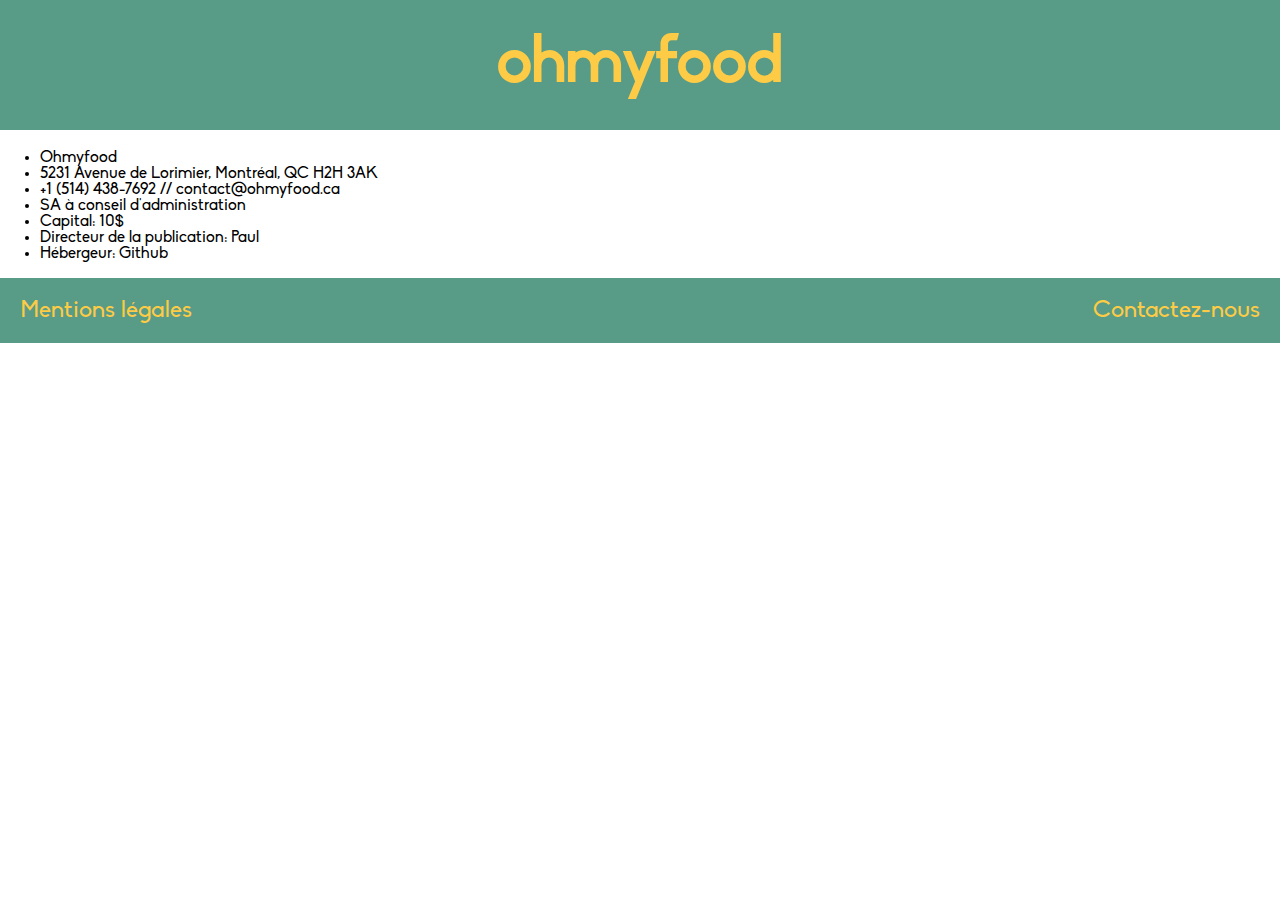
==== mentions_legales.html @ cbc845d4 "Ajouts mentions légales - Modification cliquable lien footer" ====
<!DOCTYPE html>
<html lang="en">
<head>
    <meta charset="UTF-8">
    <meta name="viewport" content="width=device-width, initial-scale=1.0">
    <title>Ohmyfood</title>
    <link rel="stylesheet" href="Base/style.css">
    <link rel="icon" href="images/fork.svg">
</head>
<body>
    <header>
        <h1><a href="index.html">ohmyfood</a></h1>
    </header>

    <article class="ML_identification">
        <ul>
            <li>Ohmyfood</li>
            <li>5231 Avenue de Lorimier, Montréal, QC H2H 3AK</li>
            <li>+1 (514) 438-7692 // contact@ohmyfood.ca</li>
            <li>SA à conseil d'administration</li>
            <li>Capital: 10$</li>
            <li>Directeur de la publication: Paul</li>
            <li>Hébergeur: Github</li>
        </ul>
    </article>

    <article class="ML_utilisation-cookies">

    </article>

    <article class="ML_utilisation-donnees-personnelles">

    </article>


    <footer>
        <a href="mentions_legales.html" target="_blank">Mentions légales</a>
        <a href="mailto:come.vincent@gmail.com" target="_blank">Contactez-nous</a>
    </footer>
    
</body>
</html>
---- Base/style.css ----
@charset "UTF-8";
/* Définitions des polices de caractère */
@font-face {
  font-family: 'Biko';
  src: url("../fonts/biko/Biko.eot?#iefix") format("embedded-opentype"), url("../fonts/biko/Biko.otf") format("opentype"), url("../fonts/biko/Biko.woff") format("woff"), url("../fonts/biko/Biko.ttf") format("truetype"), url("../fonts/biko/Biko.svg#Biko") format("svg");
  font-weight: normal;
  font-style: normal;
}

@font-face {
  font-family: 'Devonshire-Regular';
  src: url("../fonts/devonshire-regular/Devonshire-Regular.eot?#iefix") format("embedded-opentype"), url("../fonts/devonshire-regular/Devonshire-Regular.woff") format("woff"), url("../fonts/devonshire-regular/Devonshire-Regular.ttf") format("truetype"), url("../fonts/devonshire-regular/Devonshire-Regular.svg#Devonshire-Regular") format("svg");
  font-weight: normal;
  font-style: normal;
}

@font-face {
  font-family: 'Kalam-Regular';
  src: url("../fonts/kalam-regular/Kalam-Regular.eot?#iefix") format("embedded-opentype"), url("../fonts/kalam-regular/Kalam-Regular.woff") format("woff"), url("../fonts/kalam-regular/Kalam-Regular.ttf") format("truetype"), url("../fonts/kalam-regular/Kalam-Regular.svg#Kalam-Regular") format("svg");
  font-weight: normal;
  font-style: normal;
}

@font-face {
  font-family: 'CroissantOne-Regular';
  src: url("../fonts/croissantOne-regular/CroissantOne-Regular.eot?#iefix") format("embedded-opentype"), url("../fonts/croissantOne-regular/CroissantOne-Regular.woff") format("woff"), url("../fonts/croissantOne-regular/CroissantOne-Regular.ttf") format("truetype"), url("../fonts/croissantOne-regular/CroissantOne-Regular.svg#CroissantOne-Regular") format("svg");
  font-weight: normal;
  font-style: normal;
}

@font-face {
  font-family: 'ApparatusSIL';
  src: url("../fonts/apparatusSIL/ApparatusSIL.eot?#iefix") format("embedded-opentype"), url("../fonts/apparatusSIL/ApparatusSIL.woff") format("woff"), url("../fonts/apparatusSIL/ApparatusSIL.ttf") format("truetype"), url("../fonts/apparatusSIL/ApparatusSIL.svg#ApparatusSIL") format("svg");
  font-weight: normal;
  font-style: normal;
}

@font-face {
  font-family: 'WorstveldSlingBoldOblique';
  src: url("../fonts/worstveldSlingBoldOblique/WorstveldSlingBoldOblique.eot?#iefix") format("embedded-opentype"), url("../fonts/worstveldSlingBoldOblique/WorstveldSlingBoldOblique.woff") format("woff"), url("../fonts/worstveldSlingBoldOblique/WorstveldSlingBoldOblique.ttf") format("truetype"), url("../fonts/worstveldSlingBoldOblique/WorstveldSlingBoldOblique.svg#WorstveldSlingBoldOblique") format("svg");
  font-weight: normal;
  font-style: normal;
}

@font-face {
  font-family: 'Segoe Print';
  src: url("SegoePrint.eot");
  src: url("../fonts/segoe-print/SegoePrint.eot?#iefix") format("embedded-opentype"), url("../fonts/segoe-print/SegoePrint.woff2") format("woff2"), url("../fonts/segoe-print/SegoePrint.woff") format("woff"), url("../fonts/segoe-print/SegoePrint.ttf") format("truetype"), url("../fonts/segoe-print/SegoePrint.svg#SegoePrint") format("svg");
  font-weight: normal;
  font-style: normal;
}

@font-face {
  font-family: 'ingleby_regular';
  src: url("../fonts/ingleby_regular/ingleby_regular-webfont.woff2") format("woff2"), url("../fonts/ingleby_regular/ingleby_regular-webfont.woff") format("woff"), url("../fonts/ingleby_regular/ingleby_regular.ttf") format("ttf");
  font-weight: normal;
  font-style: normal;
}

@font-face {
  font-family: 'ingleby_bold';
  src: url("../fonts/ingleby-bold/ingleby_bold-webfont.woff2") format("woff2"), url("../fonts/ingleby-bold/ingleby_bold-webfont.woff") format("woff"), url("../fonts/ingleby-bold/ingleby_bold.ttf") format("woff");
  font-weight: normal;
  font-style: normal;
}

/* Définitions de paramètres de base */
* {
  -webkit-box-sizing: border-box;
          box-sizing: border-box;
}

body {
  font-size: 16px;
  font-family: 'Biko', sans-serif;
  font-style: normal;
  font-weight: normal;
  margin: 0;
}

a {
  text-decoration: none;
  color: inherit;
}

/* Définition des propritétés du header */
header {
  width: 100%;
  height: 130px;
  background-color: #589c87;
  text-align: center;
  margin: 0 0 20px;
}

header h1 {
  line-height: 130px;
  font-size: 4em;
  margin: 0;
  font-weight: bolder;
}

header h1 a {
  text-decoration: none;
  color: #fdcb46;
}

/* Définition des propritétés du footer */
footer {
  width: 100%;
  height: 65px;
  background-color: #589c87;
  display: -webkit-box;
  display: -ms-flexbox;
  display: flex;
  -webkit-box-align: center;
      -ms-flex-align: center;
          align-items: center;
  -webkit-box-pack: justify;
      -ms-flex-pack: justify;
          justify-content: space-between;
  position: -webkit-sticky;
  position: sticky;
  bottom: 0;
}

footer a {
  height: 24px;
  font-size: 1.5em;
  margin: 0 20px;
  color: #fdcb46;
  text-decoration: none;
}

/* Définition des paramètre de la page principale */
.main {
  display: -webkit-box;
  display: -ms-flexbox;
  display: flex;
  -webkit-box-orient: horizontal;
  -webkit-box-direction: normal;
      -ms-flex-flow: row wrap;
          flex-flow: row wrap;
  -webkit-box-pack: center;
      -ms-flex-pack: center;
          justify-content: center;
}

.main__menu {
  width: 40%;
  min-width: 430px;
  height: 600px;
  margin: 25px;
  -webkit-box-shadow: 0 0 3px rgba(0, 0, 0, 0.3);
          box-shadow: 0 0 3px rgba(0, 0, 0, 0.3);
  padding-top: 33vh;
  text-align: center;
}

.main__menu__1 {
  background-color: #fcdfdb;
  color: #451b21;
}

.main__menu__1 .enseigne1 {
  line-height: 1;
}

.main__menu__1 .enseigne1 .musical-note {
  padding-top: 10px;
  font-size: 4em;
  margin: 0;
  background: -webkit-gradient(linear, left top, right top, from(#f05560), to(#f78f6a));
  background: linear-gradient(to right, #f05560, #f78f6a);
  -webkit-background-clip: text;
  -webkit-text-fill-color: transparent;
  display: inline;
  font-family: sans-serif;
}

.main__menu__1 .enseigne1 h3 {
  margin: 0 0 7px;
  font-family: 'Devonshire-Regular';
  font-size: 2em;
  font-weight: lighter;
}

.main__menu__1 a {
  font-family: 'Kalam-Regular', sans-serif;
  font-size: 3.5em;
}

.main__menu__2 {
  background-color: #fff5fe;
}

.main__menu__2 h3 {
  background: -webkit-gradient(linear, left top, right top, from(#c67412), to(#6e4ccc));
  background: linear-gradient(to right, #c67412, #6e4ccc);
  background-clip: text;
  -webkit-background-clip: text;
  -webkit-text-fill-color: transparent;
  font-family: 'CroissantOne-Regular', sans-serif;
  font-size: 1.7em;
  font-weight: 100;
}

.main__menu__2 a {
  font-family: ApparatusSIL, sans-serif;
  font-size: 3em;
  color: #c67412;
  font-weight: 700;
}

.main__menu__3 {
  background-color: #f9f9f9;
}

.main__menu__3 h3 {
  background: -webkit-gradient(linear, left top, right top, from(#1944e2), to(#91c7f9));
  background: linear-gradient(to right, #1944e2, #91c7f9);
  background-clip: text;
  -webkit-background-clip: text;
  -webkit-text-fill-color: transparent;
  font-family: 'CroissantOne-Regular', sans-serif;
  font-size: 1.7em;
  font-weight: 100;
}

.main__menu__3 a {
  font-family: 'WorstveldSlingBoldOblique', sans-serif;
  font-size: 4em;
  color: #339af9;
  font-weight: 200;
}

.main__menu__4 {
  background-color: #fdfffd;
}

.main__menu__4 h3 {
  background: -webkit-gradient(linear, left top, right top, from(#61a75a), to(#c7f79e));
  background: linear-gradient(to right, #61a75a, #c7f79e);
  background-clip: text;
  -webkit-background-clip: text;
  -webkit-text-fill-color: transparent;
  font-family: 'CroissantOne-Regular', sans-serif;
  font-size: 1.7em;
  font-weight: 100;
}

.main__menu__4 a {
  font-family: 'WorstveldSlingBoldOblique', sans-serif;
  font-size: 4em;
  color: #7cc362;
  font-weight: 200;
}

/* Définition des paramètres des boutons */
.soon {
  width: 40%;
  text-align: center;
  color: #fdcb46;
  background-color: #589c87;
  margin: 30px 0 55px;
  padding: 15px 0;
  font-size: 2.7em;
  border-radius: 10px 10px;
}

body::-webkit-scrollbar {
  width: .5em;
}

body::-webkit-scrollbar-track {
  -webkit-box-shadow: inset 0 0 4px #589c87;
          box-shadow: inset 0 0 4px #589c87;
}

body::-webkit-scrollbar-thumb {
  background-color: #fdcb46;
  border-radius: 50px 50px;
}

h2 {
  text-align: center;
  font-size: 2em;
  margin-top: 40px;
}

.menu1 {
  width: 80%;
  margin: auto;
  display: -webkit-box;
  display: -ms-flexbox;
  display: flex;
  -webkit-box-orient: vertical;
  -webkit-box-direction: normal;
      -ms-flex-direction: column;
          flex-direction: column;
  -webkit-box-align: center;
      -ms-flex-align: center;
          align-items: center;
  font-size: 1.5em;
  padding: 15px 0;
  margin-bottom: 50px;
  -webkit-box-shadow: 0 0 5px gray;
          box-shadow: 0 0 5px gray;
  color: #451b21;
  background-color: #fcdfdb;
  font-family: 'Segoe Print', sans-serif;
}

.menu1 .enseigne1 {
  display: -webkit-box;
  display: -ms-flexbox;
  display: flex;
  -webkit-box-orient: vertical;
  -webkit-box-direction: normal;
      -ms-flex-direction: column;
          flex-direction: column;
  -webkit-box-align: center;
      -ms-flex-align: center;
          align-items: center;
}

.menu1 .enseigne1 .musical-note {
  padding-top: 10px;
  font-size: 4em;
  margin: 0;
  background: -webkit-gradient(linear, left top, right top, from(#f05560), to(#f78f6a));
  background: linear-gradient(to right, #f05560, #f78f6a);
  -webkit-background-clip: text;
  -webkit-text-fill-color: transparent;
  display: inline;
  font-family: sans-serif;
}

.menu1 .enseigne1 h3 {
  margin: 0 0 7px;
  font-family: 'Devonshire-Regular';
  font-size: 2em;
  font-weight: lighter;
}

.menu1 h4 {
  text-align: center;
  font-size: 1.5em;
  font-weight: bolder;
  background: -webkit-gradient(linear, left top, left bottom, from(#fcdfdb), color-stop(47%, #fcdfdb), color-stop(50%, #451b21), color-stop(51%, #451b21), color-stop(54%, #fcdfdb), to(#fcdfdb));
  background: linear-gradient(#fcdfdb 0%, #fcdfdb 47%, #451b21 50%, #451b21 51%, #fcdfdb 54%, #fcdfdb 100%);
}

.menu1 h4 span {
  background-color: #fcdfdb;
  padding: 0 45px;
}

.menu1__section {
  width: 90%;
  margin: 5px 0 10px;
}

.menu1__section ul {
  padding: 0;
  line-height: 3;
  list-style-type: none;
  width: 100%;
  margin: auto;
}

.menu1__section ul li {
  display: -webkit-box;
  display: -ms-flexbox;
  display: flex;
  -webkit-box-pack: justify;
      -ms-flex-pack: justify;
          justify-content: space-between;
  font-weight: lighter;
}

.menu1__section ul li .prix {
  font-weight: bolder;
}

.menu1 .enseigne1-small {
  display: -webkit-box;
  display: -ms-flexbox;
  display: flex;
  -webkit-box-align: center;
      -ms-flex-align: center;
          align-items: center;
  -webkit-box-align: baseline;
      -ms-flex-align: baseline;
          align-items: baseline;
  margin: 40px 0;
}

.menu1 .enseigne1-small .musical-note {
  padding-top: 10px;
  font-size: 4em;
  margin: 0;
  background: -webkit-gradient(linear, left top, right top, from(#f05560), to(#f78f6a));
  background: linear-gradient(to right, #f05560, #f78f6a);
  -webkit-background-clip: text;
  -webkit-text-fill-color: transparent;
  display: inline;
  font-family: sans-serif;
  font-size: 2em;
  margin: 0 7px;
}

.menu1 .enseigne1-small h3 {
  margin: 0 0 7px;
  font-family: 'Devonshire-Regular';
  font-size: 2em;
  font-weight: lighter;
  font-size: 1.5em;
}

.menu2 {
  width: 80%;
  margin: auto;
  display: -webkit-box;
  display: -ms-flexbox;
  display: flex;
  -webkit-box-orient: vertical;
  -webkit-box-direction: normal;
      -ms-flex-direction: column;
          flex-direction: column;
  -webkit-box-align: center;
      -ms-flex-align: center;
          align-items: center;
  font-size: 1.5em;
  padding: 15px 0;
  margin-bottom: 50px;
  -webkit-box-shadow: 0 0 5px gray;
          box-shadow: 0 0 5px gray;
  color: black;
  background-color: #fff5fe;
  font-family: 'ingleby_regular', sans-serif;
}

.menu2 h3 {
  background: -webkit-gradient(linear, left top, right top, from(#c67412), to(#6e4ccc));
  background: linear-gradient(to right, #c67412, #6e4ccc);
  background-clip: text;
  -webkit-background-clip: text;
  -webkit-text-fill-color: transparent;
  font-family: 'CroissantOne-Regular', sans-serif;
  font-size: 1.7em;
  margin: 70px 0;
}

.menu2 h4 {
  text-align: center;
  font-family: 'ingleby_bold', sans-serif;
  font-weight: lighter;
}

.menu2 h4 span {
  background-color: #fff5fe;
}

.menu2__section {
  width: 90%;
  margin-bottom: 40px;
  font-weight: lighter;
}

.menu2__section ul {
  padding: 0;
  line-height: 3;
  list-style-type: none;
  width: 80%;
  margin: auto;
}

.menu2__section ul li {
  display: -webkit-box;
  display: -ms-flexbox;
  display: flex;
  -webkit-box-pack: justify;
      -ms-flex-pack: justify;
          justify-content: space-between;
  font-weight: lighter;
}

.menu2__section ul li .prix {
  font-family: 'ingleby_bold', sans-serif;
}

.menu2__section__entrees {
  color: #c67412;
}

.menu2__section__plats {
  color: #a56799;
}

.menu2__section__desserts {
  color: #6e4ccc;
}

.menu3 {
  width: 80%;
  margin: auto;
  display: -webkit-box;
  display: -ms-flexbox;
  display: flex;
  -webkit-box-orient: vertical;
  -webkit-box-direction: normal;
      -ms-flex-direction: column;
          flex-direction: column;
  -webkit-box-align: center;
      -ms-flex-align: center;
          align-items: center;
  font-size: 1.5em;
  padding: 15px 0;
  margin-bottom: 50px;
  -webkit-box-shadow: 0 0 5px gray;
          box-shadow: 0 0 5px gray;
  color: black;
  background-color: #f9f9f9;
  font-family: 'Segoe Print', sans-serif;
}

.menu3 h3 {
  text-align: center;
  font-size: 3em;
  background: -webkit-gradient(linear, left top, right top, from(#1944e2), to(#91c7f9));
  background: linear-gradient(to right, #1944e2, #91c7f9);
  background-clip: text;
  -webkit-background-clip: text;
  -webkit-text-fill-color: transparent;
}

.menu3 h4 {
  text-align: center;
  font-size: 1.5em;
  font-weight: bolder;
}

.menu3 h4 span {
  background-color: #f9f9f9;
  padding: 0 45px;
}

.menu3__section {
  width: 90%;
  margin: 5px 0 10px;
}

.menu3__section ul {
  padding: 0;
  line-height: 3;
  list-style-type: none;
  width: 80%;
  margin: auto;
}

.menu3__section ul li {
  display: -webkit-box;
  display: -ms-flexbox;
  display: flex;
  -webkit-box-pack: justify;
      -ms-flex-pack: justify;
          justify-content: space-between;
  font-weight: lighter;
}

.menu3__section ul li .prix {
  font-weight: bolder;
}

.menu4 {
  width: 80%;
  margin: auto;
  display: -webkit-box;
  display: -ms-flexbox;
  display: flex;
  -webkit-box-orient: vertical;
  -webkit-box-direction: normal;
      -ms-flex-direction: column;
          flex-direction: column;
  -webkit-box-align: center;
      -ms-flex-align: center;
          align-items: center;
  font-size: 1.5em;
  padding: 15px 0;
  margin-bottom: 50px;
  -webkit-box-shadow: 0 0 5px gray;
          box-shadow: 0 0 5px gray;
  color: black;
  background-color: #fdfffd;
  font-family: 'Segoe Print', sans-serif;
}

.menu4 h3 {
  font-size: 3.5em;
  background: -webkit-gradient(linear, left top, right top, from(#61a75a), to(#c7f79e));
  background: linear-gradient(to right, #61a75a, #c7f79e);
  background-clip: text;
  -webkit-background-clip: text;
  -webkit-text-fill-color: transparent;
}

.menu4 h4 {
  text-align: center;
  font-size: 1.5em;
  font-weight: bolder;
}

.menu4 h4 span {
  background-color: #fdfffd;
  padding: 0 45px;
}

.menu4__section {
  width: 90%;
  margin: 5px 0 10px;
}

.menu4__section ul {
  padding: 0;
  line-height: 3;
  list-style-type: none;
  width: 100%;
  margin: auto;
}

.menu4__section ul li {
  display: -webkit-box;
  display: -ms-flexbox;
  display: flex;
  -webkit-box-pack: justify;
      -ms-flex-pack: justify;
          justify-content: space-between;
  font-weight: lighter;
}

.menu4__section ul li .prix {
  font-weight: bolder;
}

@media screen and (max-width: 1000px) {
  .main__menu {
    width: 80%;
    height: 350px;
    padding-top: 15vh;
  }
  .soon {
    width: 40%;
    min-width: 300px;
    text-align: center;
    color: #fdcb46;
    background-color: #589c87;
    margin: 30px 0 55px;
    padding: 15px 0;
    font-size: 2.7em;
    border-radius: 10px 10px;
  }
  footer {
    height: 36px;
  }
  footer a {
    line-height: 1.8em;
    font-size: 1.3em;
  }
}

@media screen and (max-width: 460px) {
  .main__menu {
    width: 80%;
    height: 400px;
    padding-top: 25vh;
    min-width: initial;
  }
  .soon {
    font-size: 2em;
  }
  footer {
    height: 100%;
  }
  footer a {
    line-height: 1.8em;
    font-size: 1.3em;
    text-align: center;
  }
}

@media screen and (max-width: 375px) {
  footer {
    position: initial;
    height: 55px;
    -webkit-box-align: center;
        -ms-flex-align: center;
            align-items: center;
  }
  footer a {
    line-height: 1.2em;
    font-size: 1.3em;
    text-align: center;
  }
}
/*# sourceMappingURL=style.css.map */
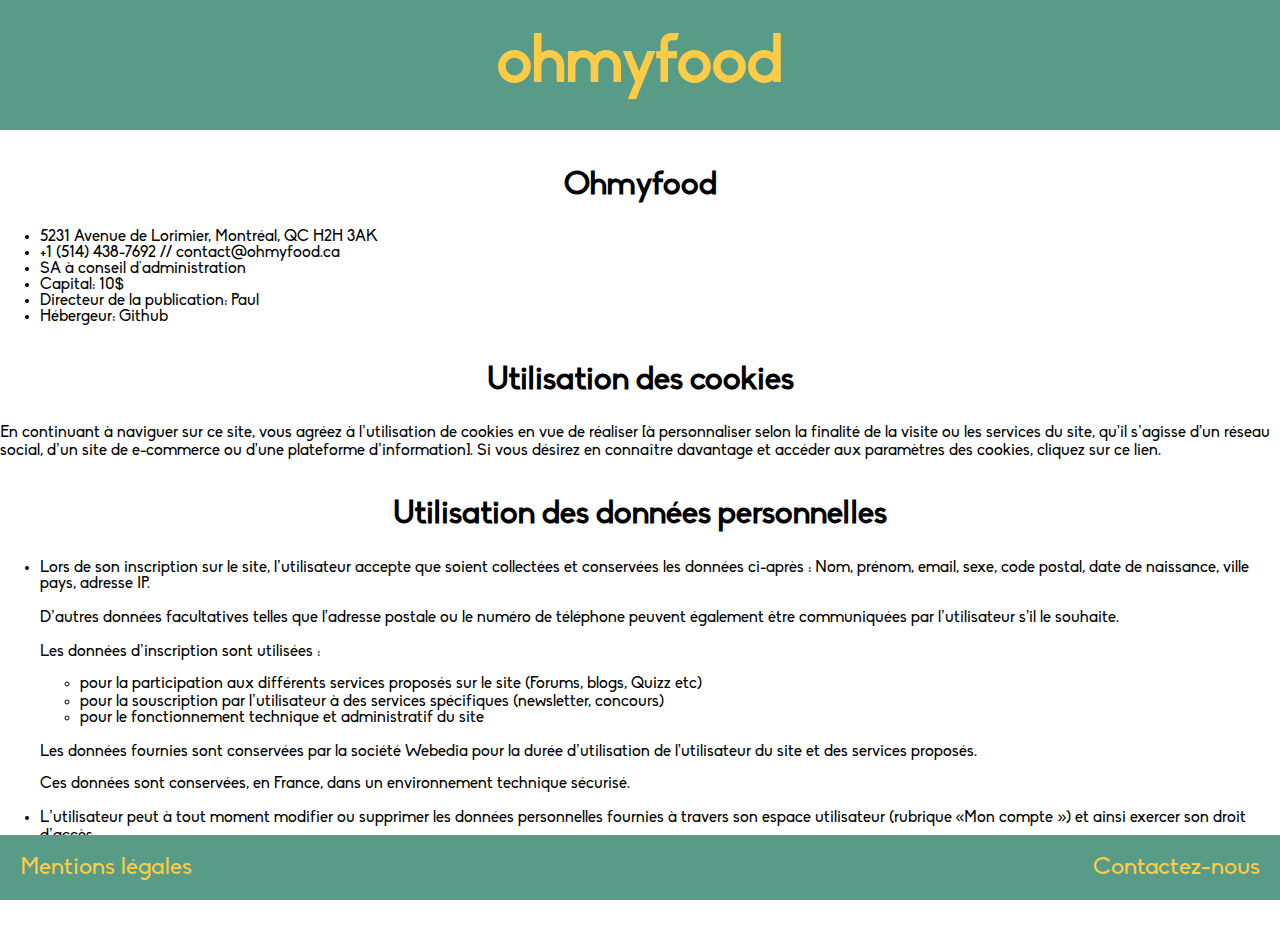
==== commit da869050: "Ajustements animation soulignage" ====
--- a/mentions_legales.html
+++ b/mentions_legales.html
@@ -12,9 +12,9 @@
         <h1><a href="index.html">ohmyfood</a></h1>
     </header>
 
-    <article class="ML_identification">
+    <section class="ML_identification">
+        <h2>Ohmyfood</h2>
         <ul>
-            <li>Ohmyfood</li>
             <li>5231 Avenue de Lorimier, Montréal, QC H2H 3AK</li>
             <li>+1 (514) 438-7692 // contact@ohmyfood.ca</li>
             <li>SA à conseil d'administration</li>
@@ -22,15 +22,42 @@
             <li>Directeur de la publication: Paul</li>
             <li>Hébergeur: Github</li>
         </ul>
-    </article>
+    </section>
 
-    <article class="ML_utilisation-cookies">
+    <section class="ML_utilisation-cookies">
+        <h2>Utilisation des cookies</h2>
 
-    </article>
+        <p>En continuant à naviguer sur ce site, vous agréez à l’utilisation de cookies en vue de réaliser [à personnaliser selon la finalité de la visite ou les services du site, qu’il s’agisse d’un réseau social, d’un site de e-commerce ou d’une plateforme d’information].
+        Si vous désirez en connaître davantage et accéder aux paramètres des cookies, cliquez sur ce lien.</p>
 
-    <article class="ML_utilisation-donnees-personnelles">
+    </section>
 
-    </article>
+    <section class="ML_utilisation-donnees-personnelles">
+        <h2>Utilisation des données personnelles</h2>
+
+        <ul>
+            <li>
+                <p>Lors de son inscription sur le site, l’utilisateur accepte que soient collectées et conservées les données ci-après : Nom, prénom, email, sexe, code postal, date de naissance, ville pays, adresse IP.</p>
+
+                <p>D’autres données facultatives telles que l’adresse postale ou le numéro de téléphone peuvent également être communiquées par l’utilisateur s’il le souhaite.</p>
+
+                <p>Les données d’inscription sont utilisées :</p>
+
+                <ul>
+                    <li>pour la participation aux différents services proposés sur le site (Forums, blogs, Quizz etc)</li>
+                    <li>pour la souscription par l’utilisateur à des services spécifiques (newsletter, concours)</li>
+                    <li>pour le fonctionnement technique et administratif du site</li>
+                </ul>
+
+                <p>Les données fournies sont conservées par la société Webedia pour la durée d’utilisation de l’utilisateur du site et des services proposés.</p>
+
+                <p>Ces données sont conservées, en France, dans un environnement technique sécurisé.</p>
+            </li>
+            <li>
+                <p>L’utilisateur peut à tout moment modifier ou supprimer les données personnelles fournies à travers son espace utilisateur (rubrique «Mon compte ») et ainsi exercer son droit d’accès.</p>
+            </li>
+        </ul>
+    </section>
 
 
     <footer>
--- a/Base/style.css
+++ b/Base/style.css
@@ -1,4 +1,6 @@
 @charset "UTF-8";
+/* ------- Définition des maps du site ------ */
+/* ----- Définition des mixins ----- */
 /* Définitions des polices de caractère */
 @font-face {
   font-family: 'Biko';
@@ -105,6 +107,27 @@
 }
 
 /* Définition des propritétés du footer */
+@-webkit-keyframes shaky {
+  from {
+    -webkit-transform: translateX(2%);
+            transform: translateX(2%);
+  }
+  to {
+    -webkit-transform: translateX(-2%);
+            transform: translateX(-2%);
+  }
+}
+@keyframes shaky {
+  from {
+    -webkit-transform: translateX(2%);
+            transform: translateX(2%);
+  }
+  to {
+    -webkit-transform: translateX(-2%);
+            transform: translateX(-2%);
+  }
+}
+
 footer {
   width: 100%;
   height: 65px;
@@ -121,6 +144,7 @@
   position: -webkit-sticky;
   position: sticky;
   bottom: 0;
+  z-index: 999;
 }
 
 footer a {
@@ -129,6 +153,72 @@
   margin: 0 20px;
   color: #fdcb46;
   text-decoration: none;
+}
+
+footer a:hover {
+  -webkit-animation: shaky 0.1s cubic-bezier(0.4, 0.1, 0.6, 0.9) 3;
+          animation: shaky 0.1s cubic-bezier(0.4, 0.1, 0.6, 0.9) 3;
+}
+
+@media screen and (max-width: 1000px) {
+  .main__menu {
+    width: 80%;
+    height: 350px;
+    padding-top: 15vh;
+  }
+  .soon {
+    width: 40%;
+    min-width: 300px;
+    text-align: center;
+    color: #fdcb46;
+    background-color: #589c87;
+    margin: 30px 0 55px;
+    padding: 15px 0;
+    font-size: 2.7em;
+    border-radius: 10px 10px;
+  }
+  footer {
+    height: 36px;
+  }
+  footer a {
+    line-height: 1.8em;
+    font-size: 1.3em;
+  }
+}
+
+@media screen and (max-width: 460px) {
+  .main__menu {
+    width: 80%;
+    height: 400px;
+    padding-top: 25vh;
+    min-width: initial;
+  }
+  .soon {
+    font-size: 2em;
+  }
+  footer {
+    height: 100%;
+  }
+  footer a {
+    line-height: 1.8em;
+    font-size: 1.3em;
+    text-align: center;
+  }
+}
+
+@media screen and (max-width: 375px) {
+  footer {
+    position: initial;
+    height: 55px;
+    -webkit-box-align: center;
+        -ms-flex-align: center;
+            align-items: center;
+  }
+  footer a {
+    line-height: 1.2em;
+    font-size: 1.3em;
+    text-align: center;
+  }
 }
 
 /* Définition des paramètre de la page principale */
@@ -152,13 +242,41 @@
   margin: 25px;
   -webkit-box-shadow: 0 0 3px rgba(0, 0, 0, 0.3);
           box-shadow: 0 0 3px rgba(0, 0, 0, 0.3);
-  padding-top: 33vh;
   text-align: center;
+  display: -webkit-box;
+  display: -ms-flexbox;
+  display: flex;
+  -webkit-box-orient: vertical;
+  -webkit-box-direction: reverse;
+      -ms-flex-direction: column-reverse;
+          flex-direction: column-reverse;
+  -webkit-box-pack: center;
+      -ms-flex-pack: center;
+          justify-content: center;
+}
+
+.main__menu .fondu {
+  -webkit-transform: scale(1);
+          transform: scale(1);
+  opacity: 1;
+}
+
+.main__menu a:hover {
+  display: inline;
+}
+
+.main__menu a:hover + .fondu {
+  -webkit-transform: scale(1.6);
+          transform: scale(1.6);
+  opacity: .3;
+  -webkit-transition: all .3s ease-in-out;
+  transition: all .3s ease-in-out;
 }
 
 .main__menu__1 {
   background-color: #fcdfdb;
   color: #451b21;
+  overflow: hidden;
 }
 
 .main__menu__1 .enseigne1 {
@@ -187,10 +305,12 @@
 .main__menu__1 a {
   font-family: 'Kalam-Regular', sans-serif;
   font-size: 3.5em;
+  display: inline;
 }
 
 .main__menu__2 {
   background-color: #fff5fe;
+  overflow: hidden;
 }
 
 .main__menu__2 h3 {
@@ -213,6 +333,7 @@
 
 .main__menu__3 {
   background-color: #f9f9f9;
+  overflow: hidden;
 }
 
 .main__menu__3 h3 {
@@ -235,6 +356,7 @@
 
 .main__menu__4 {
   background-color: #fdfffd;
+  overflow: hidden;
 }
 
 .main__menu__4 h3 {
@@ -255,38 +377,6 @@
   font-weight: 200;
 }
 
-/* Définition des paramètres des boutons */
-.soon {
-  width: 40%;
-  text-align: center;
-  color: #fdcb46;
-  background-color: #589c87;
-  margin: 30px 0 55px;
-  padding: 15px 0;
-  font-size: 2.7em;
-  border-radius: 10px 10px;
-}
-
-body::-webkit-scrollbar {
-  width: .5em;
-}
-
-body::-webkit-scrollbar-track {
-  -webkit-box-shadow: inset 0 0 4px #589c87;
-          box-shadow: inset 0 0 4px #589c87;
-}
-
-body::-webkit-scrollbar-thumb {
-  background-color: #fdcb46;
-  border-radius: 50px 50px;
-}
-
-h2 {
-  text-align: center;
-  font-size: 2em;
-  margin-top: 40px;
-}
-
 .menu1 {
   width: 80%;
   margin: auto;
@@ -301,13 +391,91 @@
       -ms-flex-align: center;
           align-items: center;
   font-size: 1.5em;
-  padding: 15px 0;
+  padding: 20px 0;
   margin-bottom: 50px;
   -webkit-box-shadow: 0 0 5px gray;
           box-shadow: 0 0 5px gray;
-  color: #451b21;
   background-color: #fcdfdb;
   font-family: 'Segoe Print', sans-serif;
+}
+
+.menu1 .entrees {
+  color: #451b21;
+}
+
+.menu1 .plats {
+  color: #451b21;
+}
+
+.menu1 .desserts {
+  color: #451b21;
+}
+
+.menu1 .contour {
+  width: 100%;
+  height: 5px;
+  position: relative;
+  height: 60px;
+  margin-bottom: 15px;
+  position: relative;
+}
+
+.menu1 .contour::after {
+  content: "";
+  position: absolute;
+  height: 5px;
+  top: 50%;
+  width: 100%;
+}
+
+.menu1 .contour__entrees::after {
+  border-bottom: 1px solid #451b21;
+  border-top: 1px solid #451b21;
+}
+
+.menu1 .contour__plats::after {
+  border-bottom: 1px solid #451b21;
+  border-top: 1px solid #451b21;
+}
+
+.menu1 .contour__desserts::after {
+  border-bottom: 1px solid #451b21;
+  border-top: 1px solid #451b21;
+}
+
+.menu1 .contour span:hover::before {
+  -webkit-transform: scaleX(1);
+          transform: scaleX(1);
+  opacity: 1;
+}
+
+.menu1 .contour span::before {
+  content: '';
+  width: 70%;
+  height: 2px;
+  position: absolute;
+  bottom: 0;
+  left: 15%;
+  border-radius: 50px;
+  -webkit-transform: scaleX(0);
+          transform: scaleX(0);
+  -webkit-transform-origin: left;
+          transform-origin: left;
+  opacity: 0;
+  -webkit-transition: all .9s ease-in-out;
+  transition: all .9s ease-in-out;
+}
+
+.menu1 .contour__entrees span::before {
+  background-color: #451b21;
+}
+
+.menu1 .contour__plats span::before {
+  background-color: #451b21;
+}
+
+.menu1 .contour__desserts span::before {
+  background-color: #451b21;
 }
 
 .menu1 .enseigne1 {
@@ -346,13 +514,13 @@
   text-align: center;
   font-size: 1.5em;
   font-weight: bolder;
-  background: -webkit-gradient(linear, left top, left bottom, from(#fcdfdb), color-stop(47%, #fcdfdb), color-stop(50%, #451b21), color-stop(51%, #451b21), color-stop(54%, #fcdfdb), to(#fcdfdb));
-  background: linear-gradient(#fcdfdb 0%, #fcdfdb 47%, #451b21 50%, #451b21 51%, #fcdfdb 54%, #fcdfdb 100%);
 }
 
 .menu1 h4 span {
+  z-index: 2;
   background-color: #fcdfdb;
   padding: 0 45px;
+  position: relative;
 }
 
 .menu1__section {
@@ -375,7 +543,6 @@
   -webkit-box-pack: justify;
       -ms-flex-pack: justify;
           justify-content: space-between;
-  font-weight: lighter;
 }
 
 .menu1__section ul li .prix {
@@ -431,40 +598,121 @@
       -ms-flex-align: center;
           align-items: center;
   font-size: 1.5em;
-  padding: 15px 0;
+  padding: 20px 0;
   margin-bottom: 50px;
   -webkit-box-shadow: 0 0 5px gray;
           box-shadow: 0 0 5px gray;
-  color: black;
   background-color: #fff5fe;
   font-family: 'ingleby_regular', sans-serif;
 }
 
+.menu2 .entrees {
+  color: #c67412;
+}
+
+.menu2 .plats {
+  color: #a56799;
+}
+
+.menu2 .desserts {
+  color: #6e4ccc;
+}
+
+.menu2 .contour {
+  width: 100%;
+  height: 5px;
+  position: relative;
+  height: 60px;
+  margin-bottom: 15px;
+  position: relative;
+}
+
+.menu2 .contour::after {
+  content: "";
+  position: absolute;
+  height: 5px;
+  top: 50%;
+  width: 100%;
+}
+
+.menu2 .contour__entrees::after {
+  border-bottom: 1px solid #c67412;
+  border-top: 1px solid #c67412;
+}
+
+.menu2 .contour__plats::after {
+  border-bottom: 1px solid #a56799;
+  border-top: 1px solid #a56799;
+}
+
+.menu2 .contour__desserts::after {
+  border-bottom: 1px solid #6e4ccc;
+  border-top: 1px solid #6e4ccc;
+}
+
+.menu2 .contour span:hover::before {
+  -webkit-transform: scaleX(1);
+          transform: scaleX(1);
+  opacity: 1;
+}
+
+.menu2 .contour span::before {
+  content: '';
+  width: 70%;
+  height: 2px;
+  position: absolute;
+  bottom: 0;
+  left: 15%;
+  border-radius: 50px;
+  -webkit-transform: scaleX(0);
+          transform: scaleX(0);
+  -webkit-transform-origin: left;
+          transform-origin: left;
+  opacity: 0;
+  -webkit-transition: all .9s ease-in-out;
+  transition: all .9s ease-in-out;
+}
+
+.menu2 .contour__entrees span::before {
+  background-color: #c67412;
+}
+
+.menu2 .contour__plats span::before {
+  background-color: #a56799;
+}
+
+.menu2 .contour__desserts span::before {
+  background-color: #6e4ccc;
+}
+
 .menu2 h3 {
+  font-size: 1.7em;
+  margin: 70px 0;
   background: -webkit-gradient(linear, left top, right top, from(#c67412), to(#6e4ccc));
   background: linear-gradient(to right, #c67412, #6e4ccc);
   background-clip: text;
   -webkit-background-clip: text;
   -webkit-text-fill-color: transparent;
   font-family: 'CroissantOne-Regular', sans-serif;
-  font-size: 1.7em;
-  margin: 70px 0;
 }
 
 .menu2 h4 {
+  font-size: 1.5em;
   text-align: center;
   font-family: 'ingleby_bold', sans-serif;
-  font-weight: lighter;
 }
 
 .menu2 h4 span {
+  z-index: 2;
   background-color: #fff5fe;
+  padding: 0 45px;
+  line-height: 60px;
+  position: relative;
 }
 
 .menu2__section {
   width: 90%;
   margin-bottom: 40px;
-  font-weight: lighter;
 }
 
 .menu2__section ul {
@@ -482,23 +730,10 @@
   -webkit-box-pack: justify;
       -ms-flex-pack: justify;
           justify-content: space-between;
-  font-weight: lighter;
 }
 
 .menu2__section ul li .prix {
   font-family: 'ingleby_bold', sans-serif;
-}
-
-.menu2__section__entrees {
-  color: #c67412;
-}
-
-.menu2__section__plats {
-  color: #a56799;
-}
-
-.menu2__section__desserts {
-  color: #6e4ccc;
 }
 
 .menu3 {
@@ -515,18 +750,96 @@
       -ms-flex-align: center;
           align-items: center;
   font-size: 1.5em;
-  padding: 15px 0;
+  padding: 20px 0;
   margin-bottom: 50px;
   -webkit-box-shadow: 0 0 5px gray;
           box-shadow: 0 0 5px gray;
-  color: black;
   background-color: #f9f9f9;
   font-family: 'Segoe Print', sans-serif;
 }
 
+.menu3 .entrees {
+  color: black;
+}
+
+.menu3 .plats {
+  color: black;
+}
+
+.menu3 .desserts {
+  color: black;
+}
+
+.menu3 .contour {
+  width: 100%;
+  height: 5px;
+  position: relative;
+  height: 60px;
+  margin-bottom: 15px;
+  position: relative;
+}
+
+.menu3 .contour::after {
+  content: "";
+  position: absolute;
+  height: 5px;
+  top: 50%;
+  width: 100%;
+}
+
+.menu3 .contour__entrees::after {
+  border-bottom: 1px solid #0e32de;
+  border-top: 1px solid #0e32de;
+}
+
+.menu3 .contour__plats::after {
+  border-bottom: 1px solid #0b73f3;
+  border-top: 1px solid #0b73f3;
+}
+
+.menu3 .contour__desserts::after {
+  border-bottom: 1px solid #4eaff7;
+  border-top: 1px solid #4eaff7;
+}
+
+.menu3 .contour span:hover::before {
+  -webkit-transform: scaleX(1);
+          transform: scaleX(1);
+  opacity: 1;
+}
+
+.menu3 .contour span::before {
+  content: '';
+  width: 70%;
+  height: 2px;
+  position: absolute;
+  bottom: 0;
+  left: 15%;
+  border-radius: 50px;
+  -webkit-transform: scaleX(0);
+          transform: scaleX(0);
+  -webkit-transform-origin: left;
+          transform-origin: left;
+  opacity: 0;
+  -webkit-transition: all .9s ease-in-out;
+  transition: all .9s ease-in-out;
+}
+
+.menu3 .contour__entrees span::before {
+  background-color: #0e32de;
+}
+
+.menu3 .contour__plats span::before {
+  background-color: #0b73f3;
+}
+
+.menu3 .contour__desserts span::before {
+  background-color: #4eaff7;
+}
+
 .menu3 h3 {
-  text-align: center;
-  font-size: 3em;
+  font-size: 2em;
+  margin: 70px 0;
   background: -webkit-gradient(linear, left top, right top, from(#1944e2), to(#91c7f9));
   background: linear-gradient(to right, #1944e2, #91c7f9);
   background-clip: text;
@@ -536,13 +849,15 @@
 
 .menu3 h4 {
   text-align: center;
-  font-size: 1.5em;
+  font-size: 1.2em;
   font-weight: bolder;
 }
 
 .menu3 h4 span {
+  z-index: 2;
   background-color: #f9f9f9;
   padding: 0 45px;
+  position: relative;
 }
 
 .menu3__section {
@@ -554,7 +869,7 @@
   padding: 0;
   line-height: 3;
   list-style-type: none;
-  width: 80%;
+  width: 95%;
   margin: auto;
 }
 
@@ -565,7 +880,6 @@
   -webkit-box-pack: justify;
       -ms-flex-pack: justify;
           justify-content: space-between;
-  font-weight: lighter;
 }
 
 .menu3__section ul li .prix {
@@ -586,17 +900,95 @@
       -ms-flex-align: center;
           align-items: center;
   font-size: 1.5em;
-  padding: 15px 0;
+  padding: 20px 0;
   margin-bottom: 50px;
   -webkit-box-shadow: 0 0 5px gray;
           box-shadow: 0 0 5px gray;
-  color: black;
   background-color: #fdfffd;
   font-family: 'Segoe Print', sans-serif;
 }
 
+.menu4 .entrees {
+  color: black;
+}
+
+.menu4 .plats {
+  color: black;
+}
+
+.menu4 .desserts {
+  color: black;
+}
+
+.menu4 .contour {
+  width: 100%;
+  height: 5px;
+  position: relative;
+  height: 60px;
+  margin-bottom: 15px;
+  position: relative;
+}
+
+.menu4 .contour::after {
+  content: "";
+  position: absolute;
+  height: 5px;
+  top: 50%;
+  width: 100%;
+}
+
+.menu4 .contour__entrees::after {
+  border-bottom: 1px solid #41963c;
+  border-top: 1px solid #41963c;
+}
+
+.menu4 .contour__plats::after {
+  border-bottom: 1px solid #7bc65c;
+  border-top: 1px solid #7bc65c;
+}
+
+.menu4 .contour__desserts::after {
+  border-bottom: 1px solid #aae583;
+  border-top: 1px solid #aae583;
+}
+
+.menu4 .contour span:hover::before {
+  -webkit-transform: scaleX(1);
+          transform: scaleX(1);
+  opacity: 1;
+}
+
+.menu4 .contour span::before {
+  content: '';
+  width: 70%;
+  height: 2px;
+  position: absolute;
+  bottom: 0;
+  left: 15%;
+  border-radius: 50px;
+  -webkit-transform: scaleX(0);
+          transform: scaleX(0);
+  -webkit-transform-origin: left;
+          transform-origin: left;
+  opacity: 0;
+  -webkit-transition: all .9s ease-in-out;
+  transition: all .9s ease-in-out;
+}
+
+.menu4 .contour__entrees span::before {
+  background-color: #41963c;
+}
+
+.menu4 .contour__plats span::before {
+  background-color: #7bc65c;
+}
+
+.menu4 .contour__desserts span::before {
+  background-color: #aae583;
+}
+
 .menu4 h3 {
-  font-size: 3.5em;
+  font-size: 2em;
   background: -webkit-gradient(linear, left top, right top, from(#61a75a), to(#c7f79e));
   background: linear-gradient(to right, #61a75a, #c7f79e);
   background-clip: text;
@@ -606,13 +998,15 @@
 
 .menu4 h4 {
   text-align: center;
-  font-size: 1.5em;
+  font-size: 1.2em;
   font-weight: bolder;
 }
 
 .menu4 h4 span {
+  z-index: 2;
   background-color: #fdfffd;
-  padding: 0 45px;
+  padding: 0 5%;
+  position: relative;
 }
 
 .menu4__section {
@@ -642,64 +1036,113 @@
   font-weight: bolder;
 }
 
-@media screen and (max-width: 1000px) {
-  .main__menu {
-    width: 80%;
-    height: 350px;
-    padding-top: 15vh;
-  }
-  .soon {
-    width: 40%;
-    min-width: 300px;
-    text-align: center;
-    color: #fdcb46;
-    background-color: #589c87;
-    margin: 30px 0 55px;
-    padding: 15px 0;
-    font-size: 2.7em;
-    border-radius: 10px 10px;
-  }
-  footer {
-    height: 36px;
-  }
-  footer a {
-    line-height: 1.8em;
-    font-size: 1.3em;
-  }
-}
-
-@media screen and (max-width: 460px) {
-  .main__menu {
-    width: 80%;
-    height: 400px;
-    padding-top: 25vh;
-    min-width: initial;
-  }
-  .soon {
-    font-size: 2em;
-  }
-  footer {
-    height: 100%;
-  }
-  footer a {
-    line-height: 1.8em;
-    font-size: 1.3em;
-    text-align: center;
-  }
-}
-
-@media screen and (max-width: 375px) {
-  footer {
-    position: initial;
-    height: 55px;
-    -webkit-box-align: center;
-        -ms-flex-align: center;
-            align-items: center;
-  }
-  footer a {
-    line-height: 1.2em;
-    font-size: 1.3em;
-    text-align: center;
-  }
+/* Définition des paramètres des boutons */
+@-webkit-keyframes mov_point {
+  0% {
+    -webkit-transform: translateY(0);
+            transform: translateY(0);
+  }
+  25% {
+    -webkit-transform: translateY(-9px);
+            transform: translateY(-9px);
+  }
+  50% {
+    -webkit-transform: translateY(0);
+            transform: translateY(0);
+  }
+  100% {
+    -webkit-transform: translateY(0);
+            transform: translateY(0);
+  }
+}
+@keyframes mov_point {
+  0% {
+    -webkit-transform: translateY(0);
+            transform: translateY(0);
+  }
+  25% {
+    -webkit-transform: translateY(-9px);
+            transform: translateY(-9px);
+  }
+  50% {
+    -webkit-transform: translateY(0);
+            transform: translateY(0);
+  }
+  100% {
+    -webkit-transform: translateY(0);
+            transform: translateY(0);
+  }
+}
+
+.soonbox {
+  width: 40%;
+  height: 70px;
+  color: #fdcb46;
+  background-color: #589c87;
+  margin: 30px auto 55px;
+  padding: 15px 0;
+  font-size: 2.7em;
+  border-radius: 10px 10px;
+  overflow: hidden;
+  text-align: center;
+  position: relative;
+}
+
+.soonbox__p {
+  width: 100%;
+  height: 100%;
+  position: absolute;
+  top: 0;
+  bottom: 0;
+  right: 0;
+  left: 0;
+}
+
+.soonbox__p__texte {
+  margin: 0;
+  line-height: 70px;
+}
+
+.soonbox__p__point {
+  display: inline-block;
+  -webkit-transform: translateY(0);
+          transform: translateY(0);
+  -webkit-animation: mov_point 1.5s ease-in-out infinite;
+          animation: mov_point 1.5s ease-in-out infinite;
+}
+
+.soonbox__p__point--1 {
+  -webkit-animation-delay: 0.2s;
+          animation-delay: 0.2s;
+}
+
+.soonbox__p__point--2 {
+  -webkit-animation-delay: 0.4s;
+          animation-delay: 0.4s;
+}
+
+.soonbox__p__point--3 {
+  -webkit-animation-delay: 0.6s;
+          animation-delay: 0.6s;
+}
+
+body::-webkit-scrollbar {
+  width: .5em;
+}
+
+body::-webkit-scrollbar-track {
+  -webkit-box-shadow: inset 0 0 4px #589c87;
+          box-shadow: inset 0 0 4px #589c87;
+}
+
+body::-webkit-scrollbar-thumb {
+  background-color: #fdcb46;
+  border-radius: 50px 50px;
+}
+
+h2 {
+  text-align: center;
+  font-size: 2em;
+  margin-top: 40px;
 }
 /*# sourceMappingURL=style.css.map */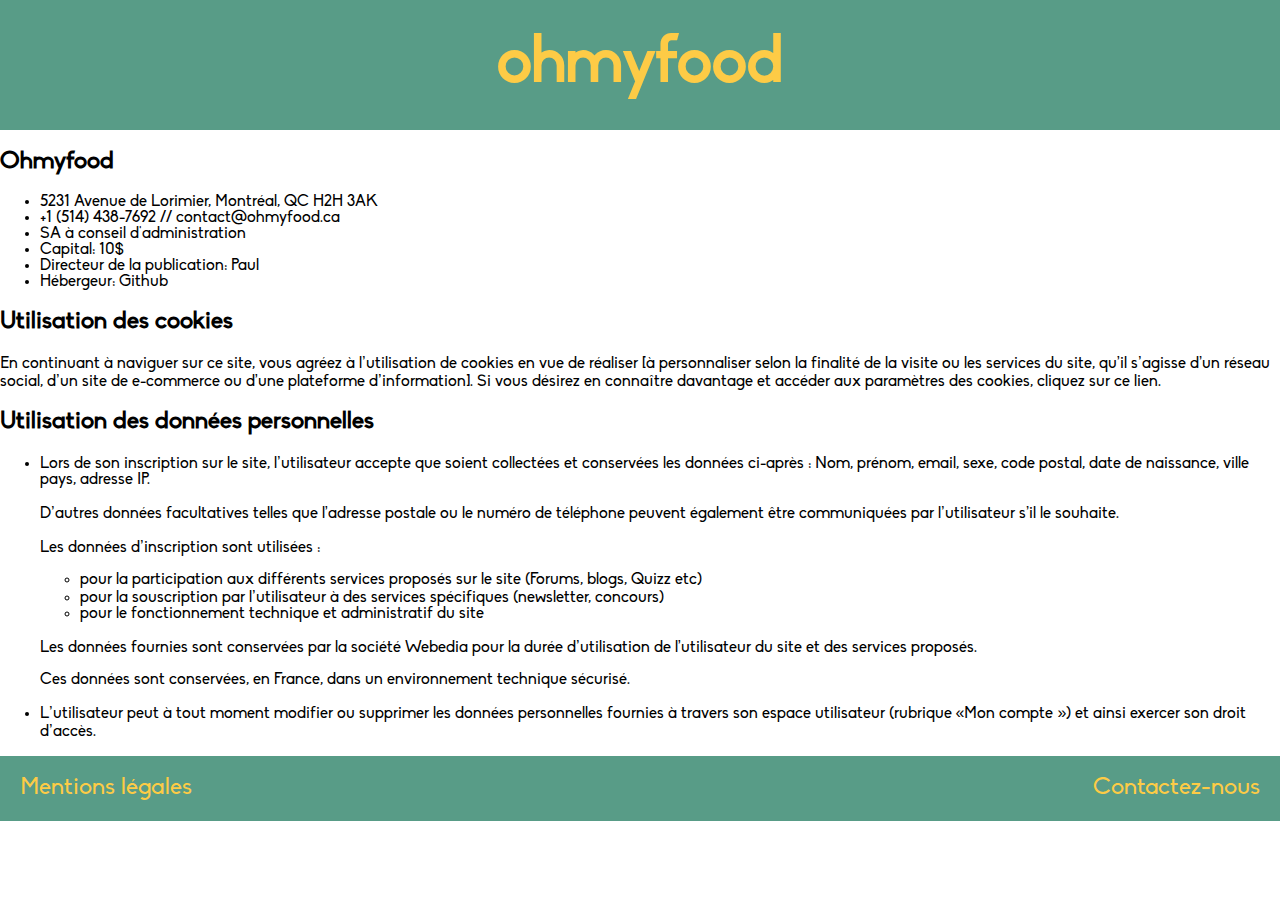
==== commit 429be34b: "Création classe pour h2. Ajustement ligne de contour des titres catégories plats" ====
--- a/mentions_legales.html
+++ b/mentions_legales.html
@@ -13,7 +13,7 @@
     </header>
 
     <section class="ML_identification">
-        <h2>Ohmyfood</h2>
+        <h2 class="titre_mentions_legales">Ohmyfood</h2>
         <ul>
             <li>5231 Avenue de Lorimier, Montréal, QC H2H 3AK</li>
             <li>+1 (514) 438-7692 // contact@ohmyfood.ca</li>
@@ -25,7 +25,7 @@
     </section>
 
     <section class="ML_utilisation-cookies">
-        <h2>Utilisation des cookies</h2>
+        <h2 class="titre_mentions_legales">Utilisation des cookies</h2>
 
         <p>En continuant à naviguer sur ce site, vous agréez à l’utilisation de cookies en vue de réaliser [à personnaliser selon la finalité de la visite ou les services du site, qu’il s’agisse d’un réseau social, d’un site de e-commerce ou d’une plateforme d’information].
         Si vous désirez en connaître davantage et accéder aux paramètres des cookies, cliquez sur ce lien.</p>
@@ -33,7 +33,7 @@
     </section>
 
     <section class="ML_utilisation-donnees-personnelles">
-        <h2>Utilisation des données personnelles</h2>
+        <h2 class="titre_mentions_legales">Utilisation des données personnelles</h2>
 
         <ul>
             <li>
--- a/Base/style.css
+++ b/Base/style.css
@@ -61,18 +61,29 @@
 
 @font-face {
   font-family: 'ingleby_bold';
-  src: url("../fonts/ingleby-bold/ingleby_bold-webfont.woff2") format("woff2"), url("../fonts/ingleby-bold/ingleby_bold-webfont.woff") format("woff"), url("../fonts/ingleby-bold/ingleby_bold.ttf") format("woff");
+  src: url("../fonts/ingleby-bold/ingleby_bold-webfont.woff2") format("woff2"), url("../fonts/ingleby-bold/ingleby_bold-webfont.woff") format("woff"), url("../fonts/ingleby-bold/ingleby_bold.ttf") format("ttf");
   font-weight: normal;
   font-style: normal;
 }
 
+@font-face {
+  font-family: 'alluraregular';
+  src: url("../fonts/allura-regular/allura-regular.woff2") format("woff2"), url("../fonts/allura-regular/allura-regular.woff") format("woff"), url("../fonts/allura-regular/allura-Regular.otf") format("otf");
+  font-weight: normal;
+  font-style: normal;
+}
+
+@font-face {
+  font-family: 'meriendaregular';
+  src: url("../fonts/merienda-regular/merienda-regular.woff2") format("woff2"), url("../fonts/merienda-regular/merienda-regular.woff") format("woff"), url("../fonts/merienda-regular/merienda-Regular.otf") format("otf");
+  font-weight: normal;
+  font-style: normal;
+}
+
 /* Définitions de paramètres de base */
-* {
-  -webkit-box-sizing: border-box;
-          box-sizing: border-box;
-}
-
 body {
+  -webkit-box-sizing: content-box;
+          box-sizing: content-box;
   font-size: 16px;
   font-family: 'Biko', sans-serif;
   font-style: normal;
@@ -80,9 +91,27 @@
   margin: 0;
 }
 
+@media screen and (max-width: 600px) {
+  body {
+    font-size: .9em;
+  }
+}
+
+@media screen and (max-width: 400px) {
+  body {
+    font-size: .8em;
+  }
+}
+
 a {
   text-decoration: none;
   color: inherit;
+}
+
+.sur-titre_menu {
+  text-align: center;
+  font-size: 2em;
+  margin-top: 40px;
 }
 
 /* Définition des propritétés du header */
@@ -147,78 +176,50 @@
   z-index: 999;
 }
 
+@media screen and (max-width: 959px) {
+  footer {
+    height: 3em;
+  }
+}
+
+@media screen and (max-width: 390px) {
+  footer {
+    position: initial;
+    -webkit-box-align: center;
+        -ms-flex-align: center;
+            align-items: center;
+  }
+}
+
 footer a {
-  height: 24px;
   font-size: 1.5em;
   margin: 0 20px;
   color: #fdcb46;
   text-decoration: none;
 }
 
-footer a:hover {
-  -webkit-animation: shaky 0.1s cubic-bezier(0.4, 0.1, 0.6, 0.9) 3;
-          animation: shaky 0.1s cubic-bezier(0.4, 0.1, 0.6, 0.9) 3;
-}
-
-@media screen and (max-width: 1000px) {
-  .main__menu {
-    width: 80%;
-    height: 350px;
-    padding-top: 15vh;
-  }
-  .soon {
-    width: 40%;
-    min-width: 300px;
-    text-align: center;
-    color: #fdcb46;
-    background-color: #589c87;
-    margin: 30px 0 55px;
-    padding: 15px 0;
-    font-size: 2.7em;
-    border-radius: 10px 10px;
-  }
-  footer {
-    height: 36px;
-  }
+@media screen and (max-width: 959px) {
   footer a {
-    line-height: 1.8em;
-    font-size: 1.3em;
-  }
-}
-
-@media screen and (max-width: 460px) {
-  .main__menu {
-    width: 80%;
-    height: 400px;
-    padding-top: 25vh;
-    min-width: initial;
-  }
-  .soon {
-    font-size: 2em;
-  }
-  footer {
-    height: 100%;
-  }
+    font-size: 1.4em;
+  }
+}
+
+@media screen and (max-width: 426px) {
   footer a {
-    line-height: 1.8em;
     font-size: 1.3em;
     text-align: center;
   }
 }
 
-@media screen and (max-width: 375px) {
-  footer {
-    position: initial;
-    height: 55px;
-    -webkit-box-align: center;
-        -ms-flex-align: center;
-            align-items: center;
-  }
+@media screen and (max-width: 390px) {
   footer a {
-    line-height: 1.2em;
-    font-size: 1.3em;
-    text-align: center;
-  }
+    height: auto;
+  }
+}
+
+footer a:hover {
+  -webkit-animation: shaky 0.1s cubic-bezier(0.4, 0.1, 0.6, 0.9) 0.3s 3;
+          animation: shaky 0.1s cubic-bezier(0.4, 0.1, 0.6, 0.9) 0.3s 3;
 }
 
 /* Définition des paramètre de la page principale */
@@ -237,7 +238,7 @@
 
 .main__menu {
   width: 40%;
-  min-width: 430px;
+  min-width: 400px;
   height: 600px;
   margin: 25px;
   -webkit-box-shadow: 0 0 3px rgba(0, 0, 0, 0.3);
@@ -259,6 +260,8 @@
   -webkit-transform: scale(1);
           transform: scale(1);
   opacity: 1;
+  -webkit-transition: all 1s ease-in-out;
+  transition: all 1s ease-in-out;
 }
 
 .main__menu a:hover {
@@ -266,11 +269,26 @@
 }
 
 .main__menu a:hover + .fondu {
-  -webkit-transform: scale(1.6);
-          transform: scale(1.6);
+  -webkit-transform: scale(1.2);
+          transform: scale(1.2);
   opacity: .3;
-  -webkit-transition: all .3s ease-in-out;
-  transition: all .3s ease-in-out;
+}
+
+@media screen and (max-width: 959px) {
+  .main__menu {
+    width: 80%;
+    height: 400px;
+  }
+}
+
+@media screen and (max-width: 426px) {
+  .main__menu {
+    width: 90%;
+    height: 350px;
+    min-width: 300px;
+    -webkit-box-shadow: 0 0 10px rgba(0, 0, 0, 0.5);
+            box-shadow: 0 0 10px rgba(0, 0, 0, 0.5);
+  }
 }
 
 .main__menu__1 {
@@ -300,12 +318,12 @@
   font-family: 'Devonshire-Regular';
   font-size: 2em;
   font-weight: lighter;
+  color: #451b21;
 }
 
 .main__menu__1 a {
   font-family: 'Kalam-Regular', sans-serif;
   font-size: 3.5em;
-  display: inline;
 }
 
 .main__menu__2 {
@@ -342,14 +360,14 @@
   background-clip: text;
   -webkit-background-clip: text;
   -webkit-text-fill-color: transparent;
-  font-family: 'CroissantOne-Regular', sans-serif;
-  font-size: 1.7em;
+  font-family: 'alluraregular', sans-serif;
+  font-size: 2.5em;
   font-weight: 100;
 }
 
 .main__menu__3 a {
-  font-family: 'WorstveldSlingBoldOblique', sans-serif;
-  font-size: 4em;
+  font-family: 'Segoe Print', sans-serif;
+  font-size: 3em;
   color: #339af9;
   font-weight: 200;
 }
@@ -365,20 +383,20 @@
   background-clip: text;
   -webkit-background-clip: text;
   -webkit-text-fill-color: transparent;
-  font-family: 'CroissantOne-Regular', sans-serif;
-  font-size: 1.7em;
+  font-family: 'meriendaregular', sans-serif;
+  font-size: 2em;
   font-weight: 100;
 }
 
 .main__menu__4 a {
-  font-family: 'WorstveldSlingBoldOblique', sans-serif;
-  font-size: 4em;
+  font-family: 'Segoe Print', sans-serif;
+  font-size: 3em;
   color: #7cc362;
   font-weight: 200;
 }
 
 .menu1 {
-  width: 80%;
+  width: 85%;
   margin: auto;
   display: -webkit-box;
   display: -ms-flexbox;
@@ -393,10 +411,16 @@
   font-size: 1.5em;
   padding: 20px 0;
   margin-bottom: 50px;
-  -webkit-box-shadow: 0 0 5px gray;
-          box-shadow: 0 0 5px gray;
+  -webkit-box-shadow: 0 0 10px rgba(128, 128, 128, 0.7);
+          box-shadow: 0 0 10px rgba(128, 128, 128, 0.7);
   background-color: #fcdfdb;
   font-family: 'Segoe Print', sans-serif;
+}
+
+@media screen and (max-width: 959px) {
+  .menu1 {
+    width: 95%;
+  }
 }
 
 .menu1 .entrees {
@@ -415,7 +439,7 @@
   width: 100%;
   height: 5px;
   position: relative;
-  height: 60px;
+  height: 48px;
   margin-bottom: 15px;
   position: relative;
 }
@@ -426,6 +450,12 @@
   height: 5px;
   top: 50%;
   width: 100%;
+}
+
+@media screen and (max-width: 700px) {
+  .menu1 .contour::after {
+    display: none;
+  }
 }
 
 .menu1 .contour__entrees::after {
@@ -466,6 +496,14 @@
   transition: all .9s ease-in-out;
 }
 
+@media screen and (max-width: 700px) {
+  .menu1 .contour span::before {
+    opacity: 1;
+    -webkit-transform: scale(1);
+            transform: scale(1);
+  }
+}
+
 .menu1 .contour__entrees span::before {
   background-color: #451b21;
 }
@@ -476,6 +514,29 @@
 
 .menu1 .contour__desserts span::before {
   background-color: #451b21;
+}
+
+.menu1 h4 {
+  font-size: 1.3em;
+  text-align: center;
+  font-weight: bolder;
+}
+
+.menu1 h4 span {
+  display: inline-block;
+  line-height: 1.5;
+  z-index: 2;
+  background-color: #fcdfdb;
+  padding: 0 45px;
+  position: relative;
+}
+
+@media screen and (max-width: 525px) {
+  .menu1 h4 span {
+    width: 100%;
+    padding: 0;
+    font-size: .85em;
+  }
 }
 
 .menu1 .enseigne1 {
@@ -508,19 +569,7 @@
   font-family: 'Devonshire-Regular';
   font-size: 2em;
   font-weight: lighter;
-}
-
-.menu1 h4 {
-  text-align: center;
-  font-size: 1.5em;
-  font-weight: bolder;
-}
-
-.menu1 h4 span {
-  z-index: 2;
-  background-color: #fcdfdb;
-  padding: 0 45px;
-  position: relative;
+  color: #451b21;
 }
 
 .menu1__section {
@@ -530,7 +579,6 @@
 
 .menu1__section ul {
   padding: 0;
-  line-height: 3;
   list-style-type: none;
   width: 100%;
   margin: auto;
@@ -543,10 +591,37 @@
   -webkit-box-pack: justify;
       -ms-flex-pack: justify;
           justify-content: space-between;
+  margin: 2.5em 0;
+  line-height: 1.2;
+}
+
+@media screen and (max-width: 1200px) {
+  .menu1__section ul li {
+    -webkit-box-align: center;
+        -ms-flex-align: center;
+            align-items: center;
+  }
+}
+
+@media screen and (max-width: 600px) {
+  .menu1__section ul li {
+    text-align: center;
+    -webkit-box-orient: vertical;
+    -webkit-box-direction: normal;
+        -ms-flex-direction: column;
+            flex-direction: column;
+  }
 }
 
 .menu1__section ul li .prix {
   font-weight: bolder;
+  padding: 0 0 0 30px;
+}
+
+@media screen and (max-width: 600px) {
+  .menu1__section ul li .prix {
+    padding: 20px 0 0 0;
+  }
 }
 
 .menu1 .enseigne1-small {
@@ -581,11 +656,12 @@
   font-family: 'Devonshire-Regular';
   font-size: 2em;
   font-weight: lighter;
+  color: #451b21;
   font-size: 1.5em;
 }
 
 .menu2 {
-  width: 80%;
+  width: 85%;
   margin: auto;
   display: -webkit-box;
   display: -ms-flexbox;
@@ -600,10 +676,16 @@
   font-size: 1.5em;
   padding: 20px 0;
   margin-bottom: 50px;
-  -webkit-box-shadow: 0 0 5px gray;
-          box-shadow: 0 0 5px gray;
+  -webkit-box-shadow: 0 0 10px rgba(128, 128, 128, 0.7);
+          box-shadow: 0 0 10px rgba(128, 128, 128, 0.7);
   background-color: #fff5fe;
   font-family: 'ingleby_regular', sans-serif;
+}
+
+@media screen and (max-width: 959px) {
+  .menu2 {
+    width: 95%;
+  }
 }
 
 .menu2 .entrees {
@@ -622,7 +704,7 @@
   width: 100%;
   height: 5px;
   position: relative;
-  height: 60px;
+  height: 48px;
   margin-bottom: 15px;
   position: relative;
 }
@@ -633,6 +715,12 @@
   height: 5px;
   top: 50%;
   width: 100%;
+}
+
+@media screen and (max-width: 700px) {
+  .menu2 .contour::after {
+    display: none;
+  }
 }
 
 .menu2 .contour__entrees::after {
@@ -673,6 +761,14 @@
   transition: all .9s ease-in-out;
 }
 
+@media screen and (max-width: 700px) {
+  .menu2 .contour span::before {
+    opacity: 1;
+    -webkit-transform: scale(1);
+            transform: scale(1);
+  }
+}
+
 .menu2 .contour__entrees span::before {
   background-color: #c67412;
 }
@@ -685,8 +781,31 @@
   background-color: #6e4ccc;
 }
 
+.menu2 h4 {
+  font-size: 1.3em;
+  text-align: center;
+  font-weight: bolder;
+}
+
+.menu2 h4 span {
+  display: inline-block;
+  line-height: 1.5;
+  z-index: 2;
+  background-color: #fff5fe;
+  padding: 0 45px;
+  position: relative;
+}
+
+@media screen and (max-width: 525px) {
+  .menu2 h4 span {
+    width: 100%;
+    padding: 0;
+    font-size: .85em;
+  }
+}
+
 .menu2 h3 {
-  font-size: 1.7em;
+  font-size: 1.5em;
   margin: 70px 0;
   background: -webkit-gradient(linear, left top, right top, from(#c67412), to(#6e4ccc));
   background: linear-gradient(to right, #c67412, #6e4ccc);
@@ -694,32 +813,18 @@
   -webkit-background-clip: text;
   -webkit-text-fill-color: transparent;
   font-family: 'CroissantOne-Regular', sans-serif;
-}
-
-.menu2 h4 {
-  font-size: 1.5em;
   text-align: center;
-  font-family: 'ingleby_bold', sans-serif;
-}
-
-.menu2 h4 span {
-  z-index: 2;
-  background-color: #fff5fe;
-  padding: 0 45px;
-  line-height: 60px;
-  position: relative;
 }
 
 .menu2__section {
   width: 90%;
-  margin-bottom: 40px;
+  margin: 5px 0 10px;
 }
 
 .menu2__section ul {
   padding: 0;
-  line-height: 3;
   list-style-type: none;
-  width: 80%;
+  width: 100%;
   margin: auto;
 }
 
@@ -730,14 +835,49 @@
   -webkit-box-pack: justify;
       -ms-flex-pack: justify;
           justify-content: space-between;
+  margin: 2.5em 0;
+  line-height: 1.2;
+}
+
+@media screen and (max-width: 1200px) {
+  .menu2__section ul li {
+    -webkit-box-align: center;
+        -ms-flex-align: center;
+            align-items: center;
+  }
+}
+
+@media screen and (max-width: 600px) {
+  .menu2__section ul li {
+    text-align: center;
+    -webkit-box-orient: vertical;
+    -webkit-box-direction: normal;
+        -ms-flex-direction: column;
+            flex-direction: column;
+  }
 }
 
 .menu2__section ul li .prix {
+  font-weight: bolder;
+  padding: 0 0 0 30px;
+}
+
+@media screen and (max-width: 600px) {
+  .menu2__section ul li .prix {
+    padding: 20px 0 0 0;
+  }
+}
+
+.menu2__section ul {
+  width: 90%;
+}
+
+.menu2__section ul .prix {
   font-family: 'ingleby_bold', sans-serif;
 }
 
 .menu3 {
-  width: 80%;
+  width: 85%;
   margin: auto;
   display: -webkit-box;
   display: -ms-flexbox;
@@ -752,10 +892,16 @@
   font-size: 1.5em;
   padding: 20px 0;
   margin-bottom: 50px;
-  -webkit-box-shadow: 0 0 5px gray;
-          box-shadow: 0 0 5px gray;
+  -webkit-box-shadow: 0 0 10px rgba(128, 128, 128, 0.7);
+          box-shadow: 0 0 10px rgba(128, 128, 128, 0.7);
   background-color: #f9f9f9;
   font-family: 'Segoe Print', sans-serif;
+}
+
+@media screen and (max-width: 959px) {
+  .menu3 {
+    width: 95%;
+  }
 }
 
 .menu3 .entrees {
@@ -774,7 +920,7 @@
   width: 100%;
   height: 5px;
   position: relative;
-  height: 60px;
+  height: 48px;
   margin-bottom: 15px;
   position: relative;
 }
@@ -785,6 +931,12 @@
   height: 5px;
   top: 50%;
   width: 100%;
+}
+
+@media screen and (max-width: 700px) {
+  .menu3 .contour::after {
+    display: none;
+  }
 }
 
 .menu3 .contour__entrees::after {
@@ -825,6 +977,14 @@
   transition: all .9s ease-in-out;
 }
 
+@media screen and (max-width: 700px) {
+  .menu3 .contour span::before {
+    opacity: 1;
+    -webkit-transform: scale(1);
+            transform: scale(1);
+  }
+}
+
 .menu3 .contour__entrees span::before {
   background-color: #0e32de;
 }
@@ -837,27 +997,39 @@
   background-color: #4eaff7;
 }
 
+.menu3 h4 {
+  font-size: 1.3em;
+  text-align: center;
+  font-weight: bolder;
+}
+
+.menu3 h4 span {
+  display: inline-block;
+  line-height: 1.5;
+  z-index: 2;
+  background-color: #f9f9f9;
+  padding: 0 45px;
+  position: relative;
+}
+
+@media screen and (max-width: 525px) {
+  .menu3 h4 span {
+    width: 100%;
+    padding: 0;
+    font-size: .85em;
+  }
+}
+
 .menu3 h3 {
-  font-size: 2em;
+  font-family: 'alluraregular', sans-serif;
+  font-size: 2.5em;
   margin: 70px 0;
   background: -webkit-gradient(linear, left top, right top, from(#1944e2), to(#91c7f9));
   background: linear-gradient(to right, #1944e2, #91c7f9);
   background-clip: text;
   -webkit-background-clip: text;
   -webkit-text-fill-color: transparent;
-}
-
-.menu3 h4 {
   text-align: center;
-  font-size: 1.2em;
-  font-weight: bolder;
-}
-
-.menu3 h4 span {
-  z-index: 2;
-  background-color: #f9f9f9;
-  padding: 0 45px;
-  position: relative;
 }
 
 .menu3__section {
@@ -867,9 +1039,8 @@
 
 .menu3__section ul {
   padding: 0;
-  line-height: 3;
   list-style-type: none;
-  width: 95%;
+  width: 100%;
   margin: auto;
 }
 
@@ -880,14 +1051,41 @@
   -webkit-box-pack: justify;
       -ms-flex-pack: justify;
           justify-content: space-between;
+  margin: 2.5em 0;
+  line-height: 1.2;
+}
+
+@media screen and (max-width: 1200px) {
+  .menu3__section ul li {
+    -webkit-box-align: center;
+        -ms-flex-align: center;
+            align-items: center;
+  }
+}
+
+@media screen and (max-width: 600px) {
+  .menu3__section ul li {
+    text-align: center;
+    -webkit-box-orient: vertical;
+    -webkit-box-direction: normal;
+        -ms-flex-direction: column;
+            flex-direction: column;
+  }
 }
 
 .menu3__section ul li .prix {
   font-weight: bolder;
+  padding: 0 0 0 30px;
+}
+
+@media screen and (max-width: 600px) {
+  .menu3__section ul li .prix {
+    padding: 20px 0 0 0;
+  }
 }
 
 .menu4 {
-  width: 80%;
+  width: 85%;
   margin: auto;
   display: -webkit-box;
   display: -ms-flexbox;
@@ -902,10 +1100,16 @@
   font-size: 1.5em;
   padding: 20px 0;
   margin-bottom: 50px;
-  -webkit-box-shadow: 0 0 5px gray;
-          box-shadow: 0 0 5px gray;
+  -webkit-box-shadow: 0 0 10px rgba(128, 128, 128, 0.7);
+          box-shadow: 0 0 10px rgba(128, 128, 128, 0.7);
   background-color: #fdfffd;
   font-family: 'Segoe Print', sans-serif;
+}
+
+@media screen and (max-width: 959px) {
+  .menu4 {
+    width: 95%;
+  }
 }
 
 .menu4 .entrees {
@@ -924,7 +1128,7 @@
   width: 100%;
   height: 5px;
   position: relative;
-  height: 60px;
+  height: 48px;
   margin-bottom: 15px;
   position: relative;
 }
@@ -935,6 +1139,12 @@
   height: 5px;
   top: 50%;
   width: 100%;
+}
+
+@media screen and (max-width: 700px) {
+  .menu4 .contour::after {
+    display: none;
+  }
 }
 
 .menu4 .contour__entrees::after {
@@ -975,6 +1185,14 @@
   transition: all .9s ease-in-out;
 }
 
+@media screen and (max-width: 700px) {
+  .menu4 .contour span::before {
+    opacity: 1;
+    -webkit-transform: scale(1);
+            transform: scale(1);
+  }
+}
+
 .menu4 .contour__entrees span::before {
   background-color: #41963c;
 }
@@ -987,26 +1205,38 @@
   background-color: #aae583;
 }
 
+.menu4 h4 {
+  font-size: 1.3em;
+  text-align: center;
+  font-weight: bolder;
+}
+
+.menu4 h4 span {
+  display: inline-block;
+  line-height: 1.5;
+  z-index: 2;
+  background-color: #fdfffd;
+  padding: 0 45px;
+  position: relative;
+}
+
+@media screen and (max-width: 525px) {
+  .menu4 h4 span {
+    width: 100%;
+    padding: 0;
+    font-size: .85em;
+  }
+}
+
 .menu4 h3 {
+  font-family: 'meriendaregular', sans-serif;
   font-size: 2em;
   background: -webkit-gradient(linear, left top, right top, from(#61a75a), to(#c7f79e));
   background: linear-gradient(to right, #61a75a, #c7f79e);
   background-clip: text;
   -webkit-background-clip: text;
   -webkit-text-fill-color: transparent;
-}
-
-.menu4 h4 {
   text-align: center;
-  font-size: 1.2em;
-  font-weight: bolder;
-}
-
-.menu4 h4 span {
-  z-index: 2;
-  background-color: #fdfffd;
-  padding: 0 5%;
-  position: relative;
 }
 
 .menu4__section {
@@ -1016,7 +1246,6 @@
 
 .menu4__section ul {
   padding: 0;
-  line-height: 3;
   list-style-type: none;
   width: 100%;
   margin: auto;
@@ -1029,11 +1258,37 @@
   -webkit-box-pack: justify;
       -ms-flex-pack: justify;
           justify-content: space-between;
-  font-weight: lighter;
+  margin: 2.5em 0;
+  line-height: 1.2;
+}
+
+@media screen and (max-width: 1200px) {
+  .menu4__section ul li {
+    -webkit-box-align: center;
+        -ms-flex-align: center;
+            align-items: center;
+  }
+}
+
+@media screen and (max-width: 600px) {
+  .menu4__section ul li {
+    text-align: center;
+    -webkit-box-orient: vertical;
+    -webkit-box-direction: normal;
+        -ms-flex-direction: column;
+            flex-direction: column;
+  }
 }
 
 .menu4__section ul li .prix {
   font-weight: bolder;
+  padding: 0 0 0 30px;
+}
+
+@media screen and (max-width: 600px) {
+  .menu4__section ul li .prix {
+    padding: 20px 0 0 0;
+  }
 }
 
 /* Définition des paramètres des boutons */
@@ -1076,7 +1331,7 @@
 
 .soonbox {
   width: 40%;
-  height: 70px;
+  height: 35px;
   color: #fdcb46;
   background-color: #589c87;
   margin: 30px auto 55px;
@@ -1088,6 +1343,26 @@
   position: relative;
 }
 
+@media screen and (max-width: 959px) {
+  .soonbox {
+    min-width: 375px;
+  }
+}
+
+@media screen and (max-width: 426px) {
+  .soonbox {
+    font-size: 2em;
+    width: 85%;
+  }
+}
+
+@media screen and (max-width: 395px) {
+  .soonbox {
+    min-width: 300px;
+    width: 70%;
+  }
+}
+
 .soonbox__p {
   width: 100%;
   height: 100%;
@@ -1139,10 +1414,4 @@
   background-color: #fdcb46;
   border-radius: 50px 50px;
 }
-
-h2 {
-  text-align: center;
-  font-size: 2em;
-  margin-top: 40px;
-}
 /*# sourceMappingURL=style.css.map */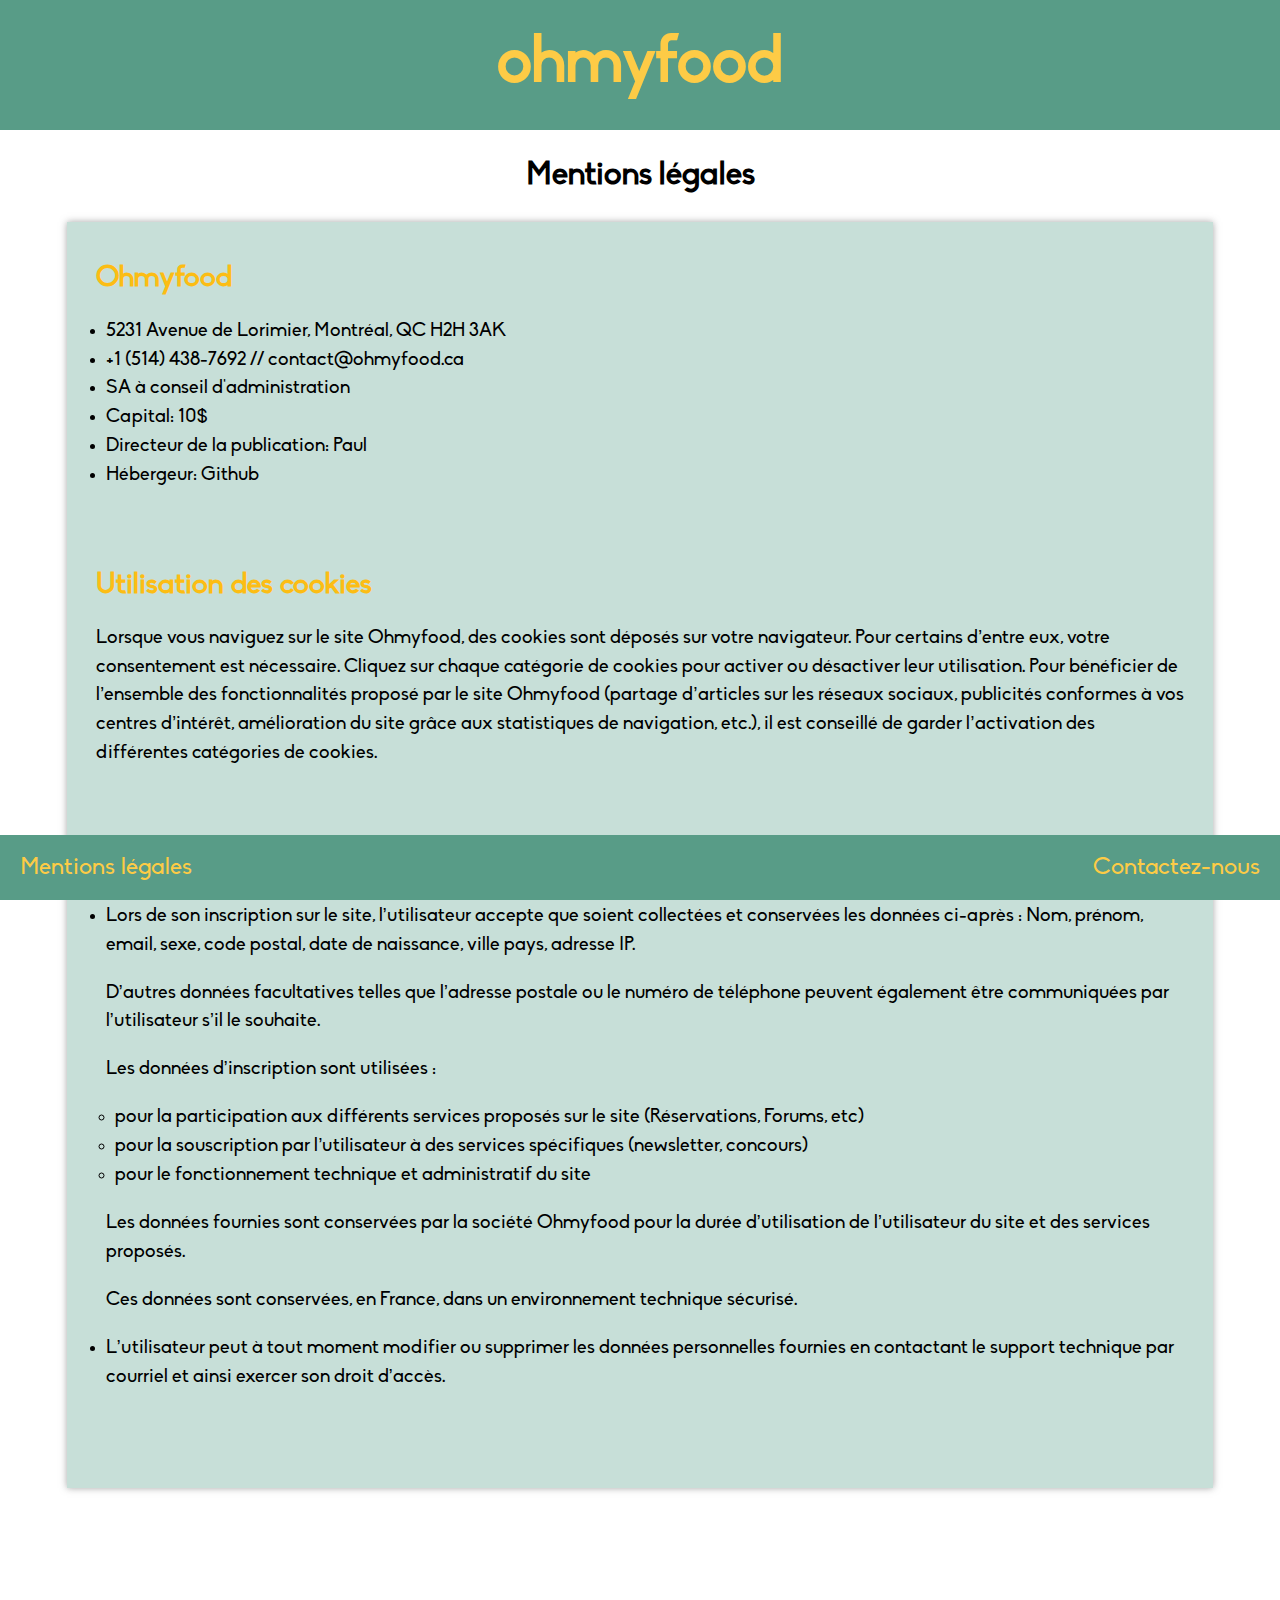
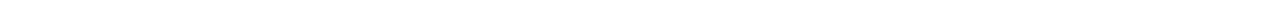
==== commit b09dc5c7: "Mise en forme mentions légales" ====
--- a/mentions_legales.html
+++ b/mentions_legales.html
@@ -12,57 +12,60 @@
         <h1><a href="index.html">ohmyfood</a></h1>
     </header>
 
-    <section class="ML_identification">
-        <h2 class="titre_mentions_legales">Ohmyfood</h2>
-        <ul>
-            <li>5231 Avenue de Lorimier, Montréal, QC H2H 3AK</li>
-            <li>+1 (514) 438-7692 // contact@ohmyfood.ca</li>
-            <li>SA à conseil d'administration</li>
-            <li>Capital: 10$</li>
-            <li>Directeur de la publication: Paul</li>
-            <li>Hébergeur: Github</li>
-        </ul>
-    </section>
+    <h2 class="surtitre">Mentions légales</h2>
 
-    <section class="ML_utilisation-cookies">
-        <h2 class="titre_mentions_legales">Utilisation des cookies</h2>
-
-        <p>En continuant à naviguer sur ce site, vous agréez à l’utilisation de cookies en vue de réaliser [à personnaliser selon la finalité de la visite ou les services du site, qu’il s’agisse d’un réseau social, d’un site de e-commerce ou d’une plateforme d’information].
-        Si vous désirez en connaître davantage et accéder aux paramètres des cookies, cliquez sur ce lien.</p>
-
-    </section>
-
-    <section class="ML_utilisation-donnees-personnelles">
-        <h2 class="titre_mentions_legales">Utilisation des données personnelles</h2>
-
-        <ul>
-            <li>
-                <p>Lors de son inscription sur le site, l’utilisateur accepte que soient collectées et conservées les données ci-après : Nom, prénom, email, sexe, code postal, date de naissance, ville pays, adresse IP.</p>
-
-                <p>D’autres données facultatives telles que l’adresse postale ou le numéro de téléphone peuvent également être communiquées par l’utilisateur s’il le souhaite.</p>
-
-                <p>Les données d’inscription sont utilisées :</p>
-
-                <ul>
-                    <li>pour la participation aux différents services proposés sur le site (Forums, blogs, Quizz etc)</li>
-                    <li>pour la souscription par l’utilisateur à des services spécifiques (newsletter, concours)</li>
-                    <li>pour le fonctionnement technique et administratif du site</li>
-                </ul>
-
-                <p>Les données fournies sont conservées par la société Webedia pour la durée d’utilisation de l’utilisateur du site et des services proposés.</p>
-
-                <p>Ces données sont conservées, en France, dans un environnement technique sécurisé.</p>
-            </li>
-            <li>
-                <p>L’utilisateur peut à tout moment modifier ou supprimer les données personnelles fournies à travers son espace utilisateur (rubrique «Mon compte ») et ainsi exercer son droit d’accès.</p>
-            </li>
-        </ul>
-    </section>
+    <main class="ML_main">
+        <section class="ML_identification ML_section">
+            <h2 class="titre_mentions_legales">Ohmyfood</h2>
+            <ul>
+                <li>5231 Avenue de Lorimier, Montréal, QC H2H 3AK</li>
+                <li>+1 (514) 438-7692 // contact@ohmyfood.ca</li>
+                <li>SA à conseil d'administration</li>
+                <li>Capital: 10$</li>
+                <li>Directeur de la publication: Paul</li>
+                <li>Hébergeur: Github</li>
+            </ul>
+        </section>
+    
+        <section class="ML_utilisation-cookies ML_section">
+            <h2 class="titre_mentions_legales">Utilisation des cookies</h2>
+    
+            <p>Lorsque vous naviguez sur le site Ohmyfood, des cookies sont déposés sur votre navigateur. Pour certains d’entre eux, votre consentement est nécessaire. Cliquez sur chaque catégorie de cookies pour activer ou désactiver leur utilisation. Pour bénéficier de l’ensemble des fonctionnalités proposé par le site Ohmyfood (partage d’articles sur les réseaux sociaux, publicités conformes à vos centres d’intérêt, amélioration du site grâce aux statistiques de navigation, etc.), il est conseillé de garder l’activation des différentes catégories de cookies.
+            </p>
+        </section>
+    
+        <section class="ML_utilisation-donnees-personnelles ML_section">
+            <h2 class="titre_mentions_legales">Utilisation des données personnelles</h2>
+    
+            <ul>
+                <li>
+                    <p>Lors de son inscription sur le site, l’utilisateur accepte que soient collectées et conservées les données ci-après : Nom, prénom, email, sexe, code postal, date de naissance, ville pays, adresse IP.</p>
+    
+                    <p>D’autres données facultatives telles que l’adresse postale ou le numéro de téléphone peuvent également être communiquées par l’utilisateur s’il le souhaite.</p>
+    
+                    <p>Les données d’inscription sont utilisées :</p>
+    
+                    <ul>
+                        <li>pour la participation aux différents services proposés sur le site (Réservations, Forums, etc)</li>
+                        <li>pour la souscription par l’utilisateur à des services spécifiques (newsletter, concours)</li>
+                        <li>pour le fonctionnement technique et administratif du site</li>
+                    </ul>
+    
+                    <p>Les données fournies sont conservées par la société Ohmyfood pour la durée d’utilisation de l’utilisateur du site et des services proposés.</p>
+    
+                    <p>Ces données sont conservées, en France, dans un environnement technique sécurisé.</p>
+                </li>
+                <li>
+                    <p>L’utilisateur peut à tout moment modifier ou supprimer les données personnelles fournies en contactant le support technique par courriel et ainsi exercer son droit d’accès.</p>
+                </li>
+            </ul>
+        </section>
+    </main>
 
 
     <footer>
         <a href="mentions_legales.html" target="_blank">Mentions légales</a>
-        <a href="mailto:come.vincent@gmail.com" target="_blank">Contactez-nous</a>
+        <a href="mailto:contact@ohmyfood.com" target="_blank">Contactez-nous</a>
     </footer>
     
 </body>
--- a/Base/style.css
+++ b/Base/style.css
@@ -108,10 +108,10 @@
   color: inherit;
 }
 
-.sur-titre_menu {
+.surtitre {
   text-align: center;
   font-size: 2em;
-  margin-top: 40px;
+  margin: 30px 0;
 }
 
 /* Définition des propritétés du header */
@@ -182,15 +182,6 @@
   }
 }
 
-@media screen and (max-width: 390px) {
-  footer {
-    position: initial;
-    -webkit-box-align: center;
-        -ms-flex-align: center;
-            align-items: center;
-  }
-}
-
 footer a {
   font-size: 1.5em;
   margin: 0 20px;
@@ -198,9 +189,17 @@
   text-decoration: none;
 }
 
-@media screen and (max-width: 959px) {
+@media screen and (min-width: 768px) {
+  footer a:hover {
+    -webkit-animation: shaky 0.1s cubic-bezier(0.4, 0.1, 0.6, 0.9) 0.3s 3;
+            animation: shaky 0.1s cubic-bezier(0.4, 0.1, 0.6, 0.9) 0.3s 3;
+  }
+}
+
+@media screen and (max-width: 768px) {
   footer a {
     font-size: 1.4em;
+    text-decoration: underline;
   }
 }
 
@@ -211,18 +210,66 @@
   }
 }
 
-@media screen and (max-width: 390px) {
-  footer a {
-    height: auto;
-  }
-}
-
-footer a:hover {
-  -webkit-animation: shaky 0.1s cubic-bezier(0.4, 0.1, 0.6, 0.9) 0.3s 3;
-          animation: shaky 0.1s cubic-bezier(0.4, 0.1, 0.6, 0.9) 0.3s 3;
-}
-
 /* Définition des paramètre de la page principale */
+@-webkit-keyframes heartbeat {
+  0% {
+    -webkit-transform: scale(1);
+            transform: scale(1);
+  }
+  40% {
+    -webkit-transform: scale(1.05);
+            transform: scale(1.05);
+  }
+  100% {
+    -webkit-transform: scale(1);
+            transform: scale(1);
+  }
+}
+@keyframes heartbeat {
+  0% {
+    -webkit-transform: scale(1);
+            transform: scale(1);
+  }
+  40% {
+    -webkit-transform: scale(1.05);
+            transform: scale(1.05);
+  }
+  100% {
+    -webkit-transform: scale(1);
+            transform: scale(1);
+  }
+}
+
+@-webkit-keyframes shadowbeat {
+  0% {
+    -webkit-box-shadow: 0 0 3px rgba(0, 0, 0, 0.3);
+            box-shadow: 0 0 3px rgba(0, 0, 0, 0.3);
+  }
+  40% {
+    -webkit-box-shadow: 0 0 6px rgba(0, 0, 0, 0.7);
+            box-shadow: 0 0 6px rgba(0, 0, 0, 0.7);
+  }
+  100% {
+    -webkit-box-shadow: 0 0 3px rgba(0, 0, 0, 0.3);
+            box-shadow: 0 0 3px rgba(0, 0, 0, 0.3);
+  }
+}
+
+@keyframes shadowbeat {
+  0% {
+    -webkit-box-shadow: 0 0 3px rgba(0, 0, 0, 0.3);
+            box-shadow: 0 0 3px rgba(0, 0, 0, 0.3);
+  }
+  40% {
+    -webkit-box-shadow: 0 0 6px rgba(0, 0, 0, 0.7);
+            box-shadow: 0 0 6px rgba(0, 0, 0, 0.7);
+  }
+  100% {
+    -webkit-box-shadow: 0 0 3px rgba(0, 0, 0, 0.3);
+            box-shadow: 0 0 3px rgba(0, 0, 0, 0.3);
+  }
+}
+
 .main {
   display: -webkit-box;
   display: -ms-flexbox;
@@ -264,20 +311,18 @@
   transition: all 1s ease-in-out;
 }
 
-.main__menu a:hover {
-  display: inline;
-}
-
-.main__menu a:hover + .fondu {
-  -webkit-transform: scale(1.2);
-          transform: scale(1.2);
-  opacity: .3;
+.main__menu a:hover .fondu {
+  -webkit-transform: scale(1.3);
+          transform: scale(1.3);
+  opacity: .2;
 }
 
 @media screen and (max-width: 959px) {
   .main__menu {
     width: 80%;
     height: 400px;
+    -webkit-animation: shadowbeat 3s ease-in-out infinite;
+            animation: shadowbeat 3s ease-in-out infinite;
   }
 }
 
@@ -295,6 +340,34 @@
   background-color: #fcdfdb;
   color: #451b21;
   overflow: hidden;
+}
+
+.main__menu__1 a {
+  display: block;
+  width: 100%;
+  height: 100%;
+  display: -webkit-box;
+  display: -ms-flexbox;
+  display: flex;
+  -webkit-box-orient: vertical;
+  -webkit-box-direction: normal;
+      -ms-flex-direction: column;
+          flex-direction: column;
+  -webkit-box-pack: center;
+      -ms-flex-pack: center;
+          justify-content: center;
+}
+
+@media screen and (max-width: 768px) {
+  .main__menu__1 a {
+    -webkit-animation: heartbeat 3s ease-in-out infinite;
+            animation: heartbeat 3s ease-in-out infinite;
+  }
+}
+
+.main__menu__1 a span {
+  font-family: 'Kalam-Regular', sans-serif;
+  font-size: 3.5em;
 }
 
 .main__menu__1 .enseigne1 {
@@ -321,11 +394,6 @@
   color: #451b21;
 }
 
-.main__menu__1 a {
-  font-family: 'Kalam-Regular', sans-serif;
-  font-size: 3.5em;
-}
-
 .main__menu__2 {
   background-color: #fff5fe;
   overflow: hidden;
@@ -343,10 +411,32 @@
 }
 
 .main__menu__2 a {
-  font-family: ApparatusSIL, sans-serif;
+  display: block;
+  width: 100%;
+  height: 100%;
+  display: -webkit-box;
+  display: -ms-flexbox;
+  display: flex;
+  -webkit-box-orient: vertical;
+  -webkit-box-direction: normal;
+      -ms-flex-direction: column;
+          flex-direction: column;
+  -webkit-box-pack: center;
+      -ms-flex-pack: center;
+          justify-content: center;
+}
+
+@media screen and (max-width: 768px) {
+  .main__menu__2 a {
+    -webkit-animation: heartbeat 3s ease-in-out infinite;
+            animation: heartbeat 3s ease-in-out infinite;
+  }
+}
+
+.main__menu__2 a span {
+  font-family: 'ApparatusSIL', sans-serif;
   font-size: 3em;
   color: #c67412;
-  font-weight: 700;
 }
 
 .main__menu__3 {
@@ -363,13 +453,36 @@
   font-family: 'alluraregular', sans-serif;
   font-size: 2.5em;
   font-weight: 100;
+  margin: 0;
 }
 
 .main__menu__3 a {
+  display: block;
+  width: 100%;
+  height: 100%;
+  display: -webkit-box;
+  display: -ms-flexbox;
+  display: flex;
+  -webkit-box-orient: vertical;
+  -webkit-box-direction: normal;
+      -ms-flex-direction: column;
+          flex-direction: column;
+  -webkit-box-pack: center;
+      -ms-flex-pack: center;
+          justify-content: center;
+}
+
+@media screen and (max-width: 768px) {
+  .main__menu__3 a {
+    -webkit-animation: heartbeat 3s ease-in-out infinite;
+            animation: heartbeat 3s ease-in-out infinite;
+  }
+}
+
+.main__menu__3 a span {
   font-family: 'Segoe Print', sans-serif;
   font-size: 3em;
   color: #339af9;
-  font-weight: 200;
 }
 
 .main__menu__4 {
@@ -386,13 +499,36 @@
   font-family: 'meriendaregular', sans-serif;
   font-size: 2em;
   font-weight: 100;
+  margin: 0;
 }
 
 .main__menu__4 a {
+  display: block;
+  width: 100%;
+  height: 100%;
+  display: -webkit-box;
+  display: -ms-flexbox;
+  display: flex;
+  -webkit-box-orient: vertical;
+  -webkit-box-direction: normal;
+      -ms-flex-direction: column;
+          flex-direction: column;
+  -webkit-box-pack: center;
+      -ms-flex-pack: center;
+          justify-content: center;
+}
+
+@media screen and (max-width: 768px) {
+  .main__menu__4 a {
+    -webkit-animation: heartbeat 3s ease-in-out infinite;
+            animation: heartbeat 3s ease-in-out infinite;
+  }
+}
+
+.main__menu__4 a span {
   font-family: 'Segoe Print', sans-serif;
   font-size: 3em;
   color: #7cc362;
-  font-weight: 200;
 }
 
 .menu1 {
@@ -411,8 +547,8 @@
   font-size: 1.5em;
   padding: 20px 0;
   margin-bottom: 50px;
-  -webkit-box-shadow: 0 0 10px rgba(128, 128, 128, 0.7);
-          box-shadow: 0 0 10px rgba(128, 128, 128, 0.7);
+  -webkit-box-shadow: 0 0 7px rgba(128, 128, 128, 0.7);
+          box-shadow: 0 0 7px rgba(128, 128, 128, 0.7);
   background-color: #fcdfdb;
   font-family: 'Segoe Print', sans-serif;
 }
@@ -676,8 +812,8 @@
   font-size: 1.5em;
   padding: 20px 0;
   margin-bottom: 50px;
-  -webkit-box-shadow: 0 0 10px rgba(128, 128, 128, 0.7);
-          box-shadow: 0 0 10px rgba(128, 128, 128, 0.7);
+  -webkit-box-shadow: 0 0 7px rgba(128, 128, 128, 0.7);
+          box-shadow: 0 0 7px rgba(128, 128, 128, 0.7);
   background-color: #fff5fe;
   font-family: 'ingleby_regular', sans-serif;
 }
@@ -892,8 +1028,8 @@
   font-size: 1.5em;
   padding: 20px 0;
   margin-bottom: 50px;
-  -webkit-box-shadow: 0 0 10px rgba(128, 128, 128, 0.7);
-          box-shadow: 0 0 10px rgba(128, 128, 128, 0.7);
+  -webkit-box-shadow: 0 0 7px rgba(128, 128, 128, 0.7);
+          box-shadow: 0 0 7px rgba(128, 128, 128, 0.7);
   background-color: #f9f9f9;
   font-family: 'Segoe Print', sans-serif;
 }
@@ -1100,8 +1236,8 @@
   font-size: 1.5em;
   padding: 20px 0;
   margin-bottom: 50px;
-  -webkit-box-shadow: 0 0 10px rgba(128, 128, 128, 0.7);
-          box-shadow: 0 0 10px rgba(128, 128, 128, 0.7);
+  -webkit-box-shadow: 0 0 7px rgba(128, 128, 128, 0.7);
+          box-shadow: 0 0 7px rgba(128, 128, 128, 0.7);
   background-color: #fdfffd;
   font-family: 'Segoe Print', sans-serif;
 }
@@ -1291,6 +1427,61 @@
   }
 }
 
+.ML_main {
+  width: 85%;
+  margin: auto;
+  display: -webkit-box;
+  display: -ms-flexbox;
+  display: flex;
+  -webkit-box-orient: vertical;
+  -webkit-box-direction: normal;
+      -ms-flex-direction: column;
+          flex-direction: column;
+  -webkit-box-align: center;
+      -ms-flex-align: center;
+          align-items: center;
+  font-size: 1.5em;
+  padding: 20px 0;
+  margin-bottom: 50px;
+  -webkit-box-shadow: 0 0 7px rgba(128, 128, 128, 0.7);
+          box-shadow: 0 0 7px rgba(128, 128, 128, 0.7);
+  background-color: #c7dfd8;
+  padding: 1em 1.5em 2em;
+  line-height: 1.5em;
+  font-size: 1.2em;
+}
+
+@media screen and (max-width: 959px) {
+  .ML_main {
+    width: 95%;
+  }
+}
+
+@media screen and (max-width: 959px) {
+  .ML_main {
+    width: 85%;
+  }
+}
+
+@media screen and (max-width: 600px) {
+  .ML_main {
+    padding: 1em 1em 2em;
+  }
+}
+
+.ML_main .titre_mentions_legales {
+  color: #fcbd14;
+}
+
+.ML_main .ML_section {
+  margin-bottom: 2em;
+  width: 100%;
+}
+
+.ML_main ul {
+  padding-left: .5em;
+}
+
 /* Définition des paramètres des boutons */
 @-webkit-keyframes mov_point {
   0% {
@@ -1402,7 +1593,7 @@
 }
 
 body::-webkit-scrollbar {
-  width: .5em;
+  width: .3em;
 }
 
 body::-webkit-scrollbar-track {
